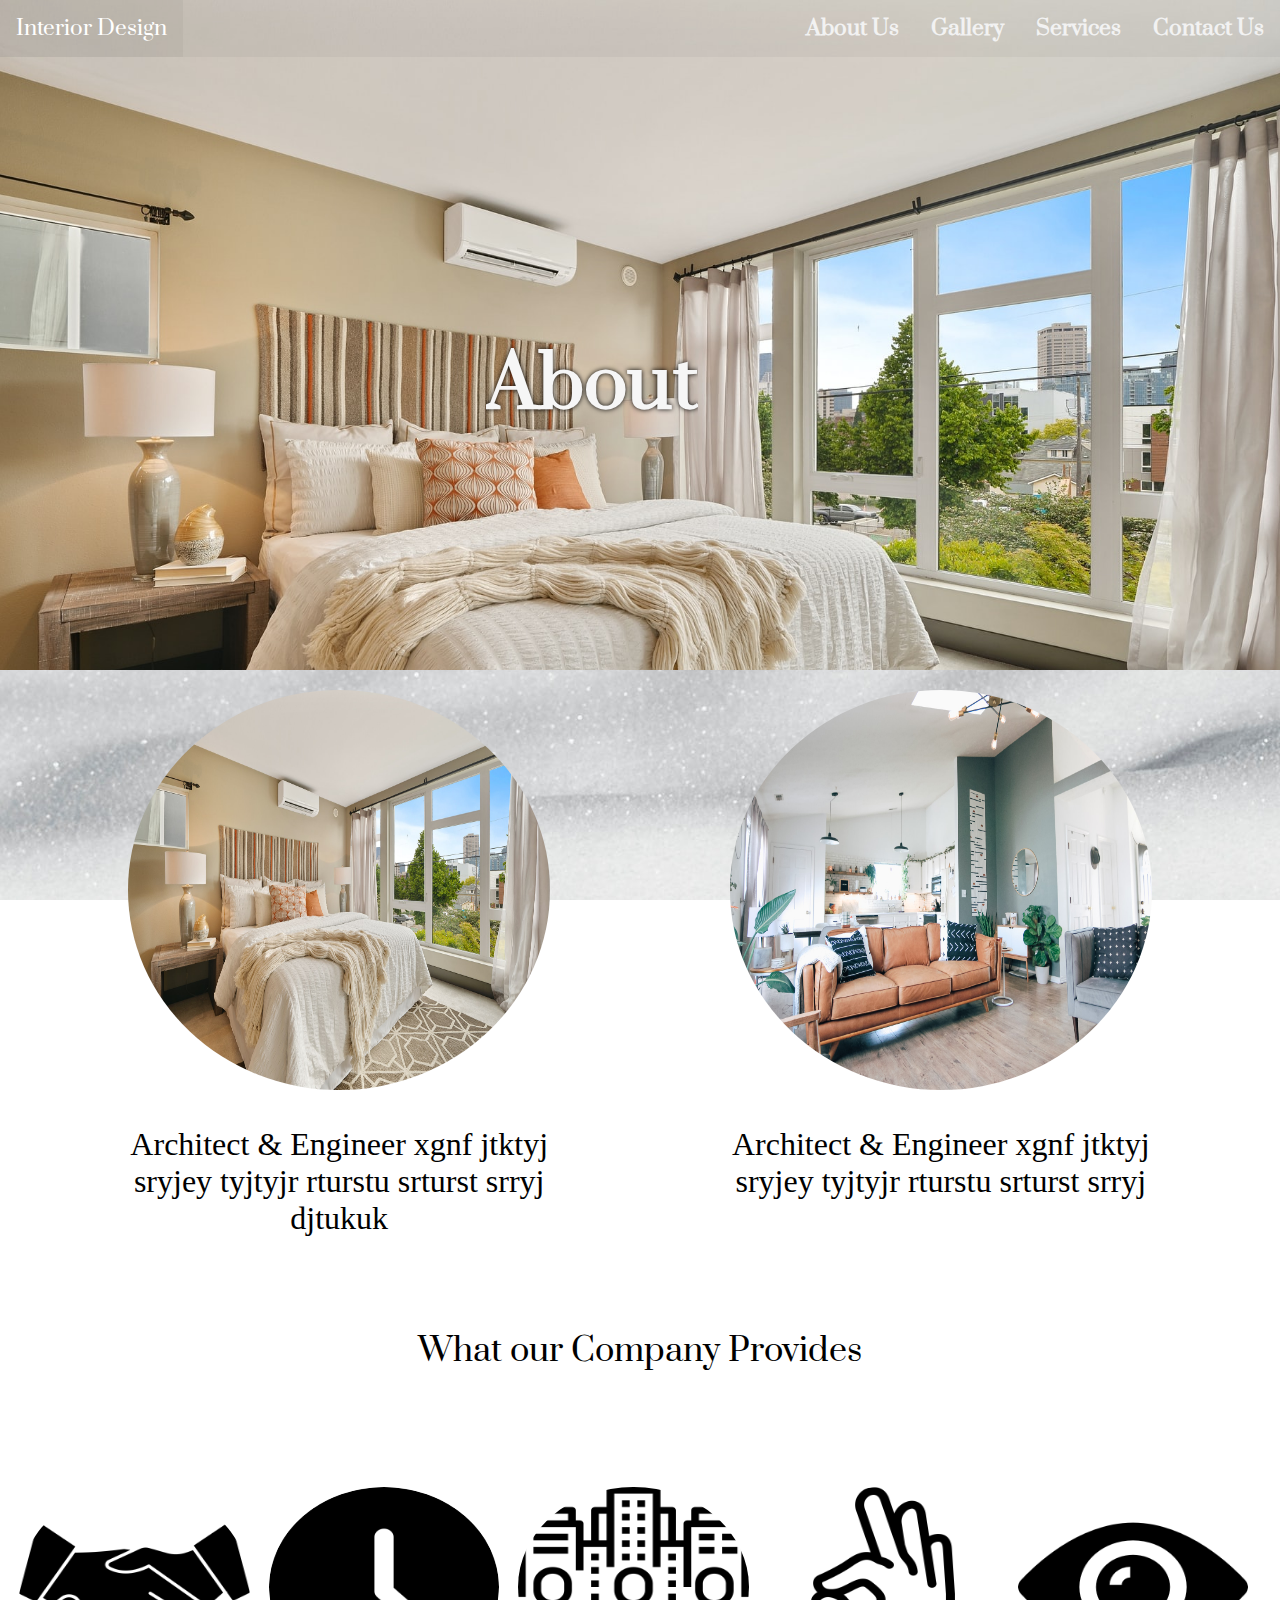
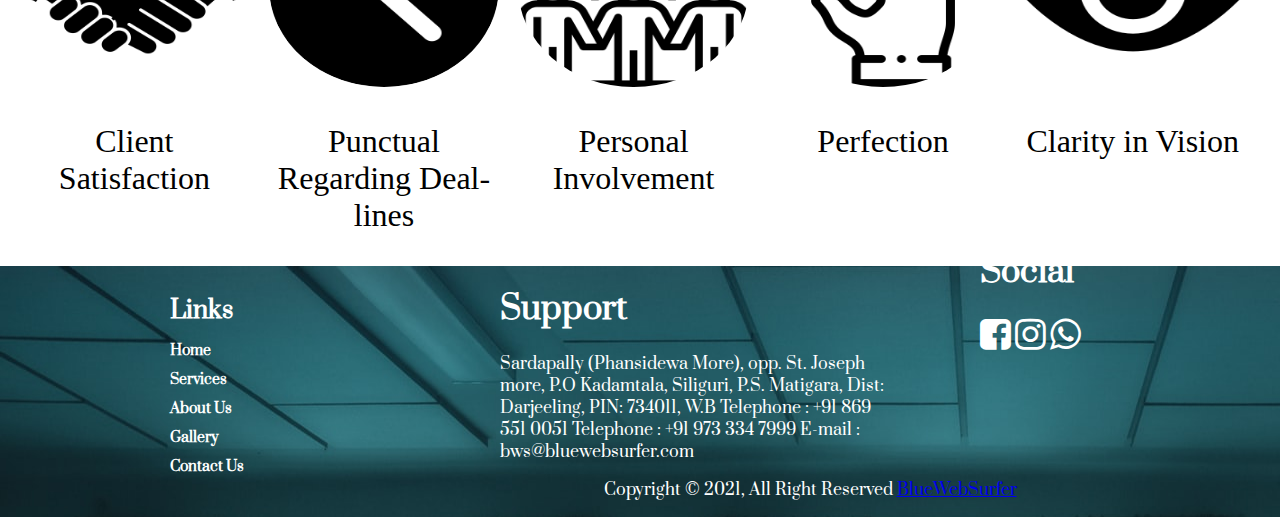
==== about.html @ 5fc53c5c "shanti" ====
<!DOCTYPE html>
<html>

<head>
  <title></title>
  <link rel="stylesheet" type="text/css" href="css/about.css">
  <meta name="viewport" content="width=device-width, initial-scale=1">
  <link rel="preconnect" href="https://fonts.gstatic.com">
  <link href="https://fonts.googleapis.com/css2?family=Petit+Formal+Script&display=swap" rel="stylesheet">
  <link rel="stylesheet" href="https://cdnjs.cloudflare.com/ajax/libs/font-awesome/4.7.0/css/font-awesome.min.css">
  <link rel="preconnect" href="https://fonts.gstatic.com">
  <link href="https://fonts.googleapis.com/css2?family=Courgette&display=swap" rel="stylesheet">

  <link rel="preconnect" href="https://fonts.gstatic.com">
  <link href="https://fonts.googleapis.com/css2?family=RocknRoll+One&display=swap" rel="stylesheet">

  <link rel="preconnect" href="https://fonts.gstatic.com">
  <link href="https://fonts.googleapis.com/css2?family=Original+Surfer&display=swap" rel="stylesheet">

  <link rel="preconnect" href="https://fonts.gstatic.com">
  <link href="https://fonts.googleapis.com/css2?family=Prata&display=swap" rel="stylesheet">

</head>

<body>
  <!-- <div class="backcolor"> -->
  <div class="bg-img">

    <div class="topnav" id="myTopnav">
      <a href="index.html" class="active">Interior Design</a>
      <a href="contact.html"><b>Contact Us</b></a>
      <a href="service.html"><b>Services</b></a>
      <a href="gallery.html"><b>Gallery</b></a>
      <a href="about.html"><b>About Us</b></a>
      <a href="javascript:void(0);" class="icon" onclick="myFunction()">
        <i class="fa fa-bars"></i>
      </a>
    </div>



    <div class="note">
      <div class="dar">
        <h2>About</h2>
      </div>
      <!-- </div> -->
    </div>
  </div>

  <div class="backimg">


    <div class="row">
      <div class="column">
        <img src="image/bed.jpg" alt="Avatar" class="img5">
        <div class="container">
          <!-- <h4><b>John Doe</b></h4> -->
          <p>Architect & Engineer xgnf jtktyj sryjey tyjtyjr rturstu srturst srryj djtukuk</p>
        </div>
      </div>

      <div class="column2">
        <img src="image/sofa.jpg" alt="Avatar" class="img5">
        <div class="container">
          <!-- <h4><b>John Doe</b></h4> -->
          <p>Architect & Engineer xgnf jtktyj sryjey tyjtyjr rturstu srturst srryj </p>
        </div>
      </div>
    </div>

    <div class="center">
      <p class="head">What our Company Provides</p>
    </div>
    <br>
    <br>
    <br>

    <div class="row1">
      <div class="column1">
        <img src="image/hand.png" alt="Avatar" class="img6">
        <div class="container1">
          <!-- <h4><b>John Doe</b></h4> -->
          <p>Client Satisfaction</p>
        </div>
      </div>

      <div class="column3">
        <img src="image/clock.png" alt="Avatar" class="img6">
        <div class="container1">
          <!-- <h4><b>John Doe</b></h4> -->
          <p>Punctual Regarding Deal-lines</p>
        </div>
      </div>

      <div class="column4">
        <img src="image/team.png" alt="Avatar" class="img6">
        <div class="container1">
          <!-- <h4><b>John Doe</b></h4> -->
          <p>Personal Involvement</p>
        </div>
      </div>

      <div class="column5">
        <img src="image/ok.png" alt="Avatar" class="img6">
        <div class="container1">
          <!-- <h4><b>John Doe</b></h4> -->
          <p>Perfection</p>
        </div>
      </div>

      <div class="column6">
        <img src="image/view.png" alt="Avatar" class="img6">
        <div class="container1">
          <!-- <h4><b>John Doe</b></h4> -->
          <p>Clarity in Vision</p>
        </div>
      </div>
    </div>




    <section>
      <div class="footer">
        <div class="contain">
          <div class="col">
            <h1>Links</h1>
            <ul>
              <a href="index.html" style="text-decoration: none;">
                <li>Home</li>
              </a>
              <a href="services.html" style="text-decoration: none;">
                <li>Services</li>
              </a>
              <a href="about.html" style="text-decoration: none;">
                <li>About Us</li>
              </a>
              <a href="gallery.html" style="text-decoration: none;">
                <li>Gallery</li>
              </a>
              <a href="contact.html" style="text-decoration: none;">
                <li>Contact Us</li>
              </a>
            </ul>
          </div>


          <div class="col2">
            <h1 style="color: white;">Support</h1>
            <ul>
              <p style="color: white;">Sardapally (Phansidewa More), opp. St. Joseph more, P.O Kadamtala, Siliguri, P.S.
                Matigara, Dist: Darjeeling, PIN: 734011, W.B Telephone : +91 869 551 0051 Telephone : +91 973 334 7999
                E-mail : bws@bluewebsurfer.com</p>
              <!-- <p style="color: #313131"> </p> -->
              <!--       <p style="color: #313131"> </p>
      <p style="color: #313131"> </p>
      <p style="color: #313131"></p>

      <p style="color: #313131"></p> -->

              <!--         <p style="color: #313131"></p>

          <p style="color: #313131"></p> -->
            </ul>
          </div>
          <div class="col3">
            <h1>Social</h1>
            <ul style="padding-left: 0px;">
              <i class="fa fa-facebook-square" style="font-size:36px"></i>
              <i class="fa fa-instagram" style="font-size:36px"></i>
              <i class="fa fa-whatsapp" style="font-size:36px"></i>
            </ul>
          </div>


          <div class="copyright-text">
            <p>Copyright © 2021, All Right Reserved <a href="https://www.bluewebsurfer.com/">BlueWebSurfer</a></p>
          </div>
          <!-- <div class="clearfix"></div> -->
        </div>
      </div>

    </section>
  </div>




  <script src="js/index.js"></script>


</body>

</html>
---- css/about.css ----
body {
  margin: 0;
}


.bg-img{
  background-image: url("../image/bed.jpg");
  min-height: 670px;
  width: 100%;
  /* Center and scale the image nicely */
  background-position: center;
  background-repeat: no-repeat;
  background-size: cover;
  background-attachment: fixed;
  /* Needed to position the navbar */
  position: relative;
}

.backcolor{
  width: 100%;
  height: 740px;
  background-color: #ff9abf;
}

.topnav {
  overflow: hidden;
  background-color: #3333330d;

}

.topnav a {
  float: right;
  display: block;
  color: #f2f2f2;
  text-align: center;
  padding: 14px 16px;
  text-decoration: none;
  font-size: 1.3em;
  /*font-family: 'Original Surfer', cursive;*/
  font-family: 'Prata', serif;
}

.topnav a:hover {
  background-color: #3333330d;
  color: #FE8484;
}

.topnav a.active {
  background-color: #3333330d;
  color: white;
  float: left;
}

.topnav .icon {
  display: none;
}

@media screen and (max-width: 656px) {
  .topnav a:not(:first-child) {display: none;}
  .topnav a.icon {
    float: right;
    display: block;
  }
}

@media screen and (max-width: 656px) {
  .topnav.responsive {position: relative;}
  .topnav.responsive .icon {
    position: absolute;
    right: 0;
    top: 0;
  }
  .topnav.responsive a {
    float: none;
    display: block;
    text-align: center;
  }
}


.note{
    float: left;
  margin-top: 280px;
  margin-left: 38%;
  color: #f6f6f6;
}
.dar{
  font-size: 3em;
  margin-bottom: 0;
  margin-top: 0;
  text-shadow: 0 0 5px black;
  /*font-family: 'Petit Formal Script', cursive;*/
  /*font-family: 'Original Surfer', cursive;*/
  font-family: 'Prata', serif;
}

.dar h2{
  margin-bottom: 0;
  margin-top: 0;
}

div.dar {
  width: 100%;
  overflow: hidden;
}
div.dar {
  animation: 3s slide-right;
}

@keyframes slide-right {
  from {
    margin-left: -350%;
    width: 300%;
  }

  to{
    margin-left: 0%;
    width: 100%;
  }
}




.backimg{
  background-image: url("../image/tiles.jpg");
  background-attachment: fixed;
  padding-top: 20px;
}


.column {
  float: left;
  width: 33%;
  margin-left: 8em;
}

.column2 {
  float: right;
  width: 33%;
  margin-right: 8em;
}

.img5{
  width:100%;
  border-radius: 50%;
  height: 400px;
}

/* Clearfix (clear floats) */
.row::after {
  content: "";
  clear: both;
  display: table;
}


.card {
  box-shadow: 0 4px 8px 0 rgba(0,0,0,0.2);
  transition: 0.3s;
  width: 40%;
}

.card:hover {
  box-shadow: 0 8px 16px 0 rgba(0,0,0,0.2);
}

.container {
  /*padding: 2px 16px;*/
  text-align: center;
}

.center {
  margin: auto;
  width: 100%;
  padding-top: 3px;
  padding-bottom: 3px;
  background-color: #ffffff;
  padding-top: 50px;
  padding-bottom: 50px;
}
.head{
  text-align: center;
  /*font-family: 'RocknRoll One', sans-serif;*/
  font-family: 'Prata', serif;
  font-size: 2em;
  margin-top: 10px;
  margin-bottom: 10px;
  color: black;
}

.row1::after {
  content: "";
  clear: both;
  display: table;
}

.column1 {
  float: left;
  width: 18%;
  margin-left: 1.2em;
}

.column3 {
  float: left;
  width: 18%;
  margin-left: 1.2em;
}

.column4 {
  float: left;
  width: 18%;
  margin-left: 1.2em;
}

.column5 {
  float: left;
  width: 18%;
  margin-left: 1.2em;
}

.column6 {
  float: left;
  width: 18%;
  margin-left: 1.2em;
}

.img6{
  width:100%;
  border-radius: 50%;
  height: 200px;
}

.container1 {
  /*padding: 2px 16px;*/
  text-align: center;
}

.container p{
  font-size: 2em;
}

.container1 p{
  font-size: 2em;
}















.col{
  width: 340px;
  margin-left: 150px;
  color: white;
  /*font-family: 'RocknRoll One', sans-serif;*/
  font-family: 'Prata', serif;

}

.col2{
  width: 400px;
  /*padding-left: 50px;*/
  margin-left: 500px;
  color: white;
  /*font-family: 'RocknRoll One', sans-serif;*/
  font-family: 'Prata', serif;
  
}

.col3{
  width: 150px;
float: right;
margin-top: -250px;
margin-right: 150px;
color: white;
/*font-family: 'RocknRoll One', sans-serif;*/
font-family: 'Prata', serif;

}

.col2 ul{
  padding-left: 0px;
}

.footer {
  width: 100%;
  position: absolute;
  height: auto;
  /*background-color: #9880D9;*/
  /*background: linear-gradient(to bottom right, #232118 0%, #523f23 100%);*/
  /*margin-top: 75px;*/
  background-image: url("../image/dark.jpg");
  object-fit: cover;
  /*font-family: 'RocknRoll One', sans-serif;*/
  font-family: 'Prata', serif;

  
}
.footer .col {
  width: 190px;
  height: auto;
  float: left;
  box-sizing: border-box;
  -webkit-box-sizing: border-box;
  -moz-box-sizing: border-box;
  padding: 0px 20px 0px 20px;
  /*font-family: 'RocknRoll One', sans-serif;*/
  font-family: 'Prata', serif;
  
}
.footer .col h1 {
  /*margin: 0;*/
  padding: 0;
  font-family: inherit;
  font-size: 1.5em;
  font-weight: bold;
  line-height: 17px;
  margin-top: 15px;
 /* padding: 20px 0px 5px 0px;*/
  /*color: rgba(255,255,255,0.2);*/
  color: #000000;
  /*text-transform: uppercase;*/
  /*letter-spacing: 0.250em;*/
  color: white;
  /*font-family: 'RocknRoll One', sans-serif;*/
  font-family: 'Prata', serif;
  
}
.footer .col ul {
  list-style-type: none;
  margin: 0;
  padding: 0;
  /*font-family: 'RocknRoll One', sans-serif;*/
  font-family: 'Prata', serif;
  
}
.footer .col ul li {
  color: white;
  font-size: 14px;
  font-family: inherit;
  font-weight: bold;
  padding: 5px 0px 5px 0px;
  cursor: pointer;
  transition: .2s;
  -webkit-transition: .2s;
  -moz-transition: .2s;
  /*font-family: 'RocknRoll One', sans-serif;*/
  font-family: 'Prata', serif;
  
}
.social ul li {
  display: inline-block;
  padding-right: 5px !important;
  /*font-family: 'RocknRoll One', sans-serif;*/
  font-family: 'Prata', serif;
  
}

.footer .col ul li:hover {
  color: #ffffff;
  transition: .1s;
  -webkit-transition: .1s;
  -moz-transition: .1s;
  /*font-family: 'RocknRoll One', sans-serif;*/
  font-family: 'Prata', serif;

}
.clearfix {
  clear: both;
}


.copyright-text{
  text-align: center;
  /*ont-family: 'RocknRoll One', sans-serif;*/
  color: white;
}


@media only screen and (max-width: 1250px) {
.col2{
  margin-left: 400px;
}
}

@media only screen and (max-width: 1150px) {
.col2{
  margin-left: 350px;
}
}

@media only screen and (max-width: 1123px) {
.topnav a{
  font-size: 1em;
}
}

@media only screen and (max-width: 1100px) {
.footer .col{
  margin-left: 100px;
}
}

@media only screen and (max-width: 1100px) {
.col2{
  margin-left: 300px;
}
}

@media only screen and (max-width: 1050px) {
.col2{
  padding-left: 0px;
}
}

@media only screen and (max-width: 1000px) {
.col3{
  margin-right: 70px;
  margin-top: -230px;
  padding-left: 0px;
}
}

@media only screen and (max-width: 1000px) {
.col3 ul{
 padding-left: 0px;
}
}


@media only screen and (max-width: 930px) {
.col2{
  margin-left: 220px;
}
}

@media only screen and (max-width: 850px) {
.footer .col{
    margin-left: 50px;
    width: 120px;
    padding-left: 0px;
    padding-right: 0px;
}
}

@media only screen and (max-width: 850px) {
.col2{
  margin-left: 200px;
}
}

@media only screen and (max-width: 825px) {
.col3{
  margin-right: 0px;
}
}

@media only screen and (max-width: 850px) {
.col3{
  margin-top: -210px;
}
}

@media only screen and (max-width: 760px) {
.col2{
  margin-left: 170px;
}
}

@media only screen and (max-width: 725px) {
.col2{
  width: 300px;
}
}

@media only screen and (max-width: 725px) {
.col3{
  margin-top: -250px;
}
}
/*@media only screen and (max-width: 950px) {
.bg-img{
  width: 94%;
}
}*/

/*@media only screen and (max-width: 850px) {
.bg-img{
  width: 93%;
}
}

@media only screen and (max-width: 750px) {
.bg-img{
  width: 92%;
}
}

@media only screen and (max-width: 425px) {
.bg-img{
  width: 87%;
}
}*/

@media only screen and (max-width: 750px) {
.dar{
  font-size: 3em;
}
}

@media only screen and (max-width: 424px) {
.dar{
  font-size: 2em;
}
}
@media only screen and (max-width: 625px) {
.col2{
  width: 250px;
}
}
@media only screen and (max-width: 550px) {
.col2{
  width: 200px;
}
}
@media only screen and (max-width: 625px) {
.col3{
  margin-top: -280px;
}
}

@media only screen and (max-width: 550px) {
.col3{
  margin-top: -320px;
}
}

@media only screen and (max-width: 516px) {
.footer .col{
  width: 80px;
}
}

@media only screen and (max-width: 550px) {
.col2{
  margin-left: 150px;
}
}
@media only screen and (max-width: 500px) {
.col3{
  margin-top: -40px;
  margin-right: 300px;
}
}

@media only screen and (max-width: 454px) {
.col3{
  margin-right: 250px;
}
}

@media only screen and (max-width: 400px) {
.col3{
  margin-right: 210px;
}
}

@media only screen and (max-width: 360px) {
.col3{
  margin-right: 180px;
}
}

@media only screen and (max-width: 330px) {
.col3{
  margin-right: 150px;
}
}

@media only screen and (max-width: 500px) {
.col2{
  width: 300px;
}
}

@media only screen and (max-width: 448px) {
.col2{
  width: 250px;
}
}

@media only screen and (max-width: 400px) {
.col2{
  width: 200px;
}
}

@media only screen and (max-width: 377px) {
.col2{
  width: 200px;
  margin-left: 100px;
}
}
@media only screen and (max-width: 377px) {
.col2 ul p{
  font-size: 0.8em;
}
}


































@media only screen and (max-width: 1123px) {
.topnav a{
  font-size: 1em;
}
}


@media only screen and (max-width: 750px) {
.dar{
  font-size: 3em;
}
}

@media only screen and (max-width: 424px) {
.dar{
  font-size: 2em;
}
}
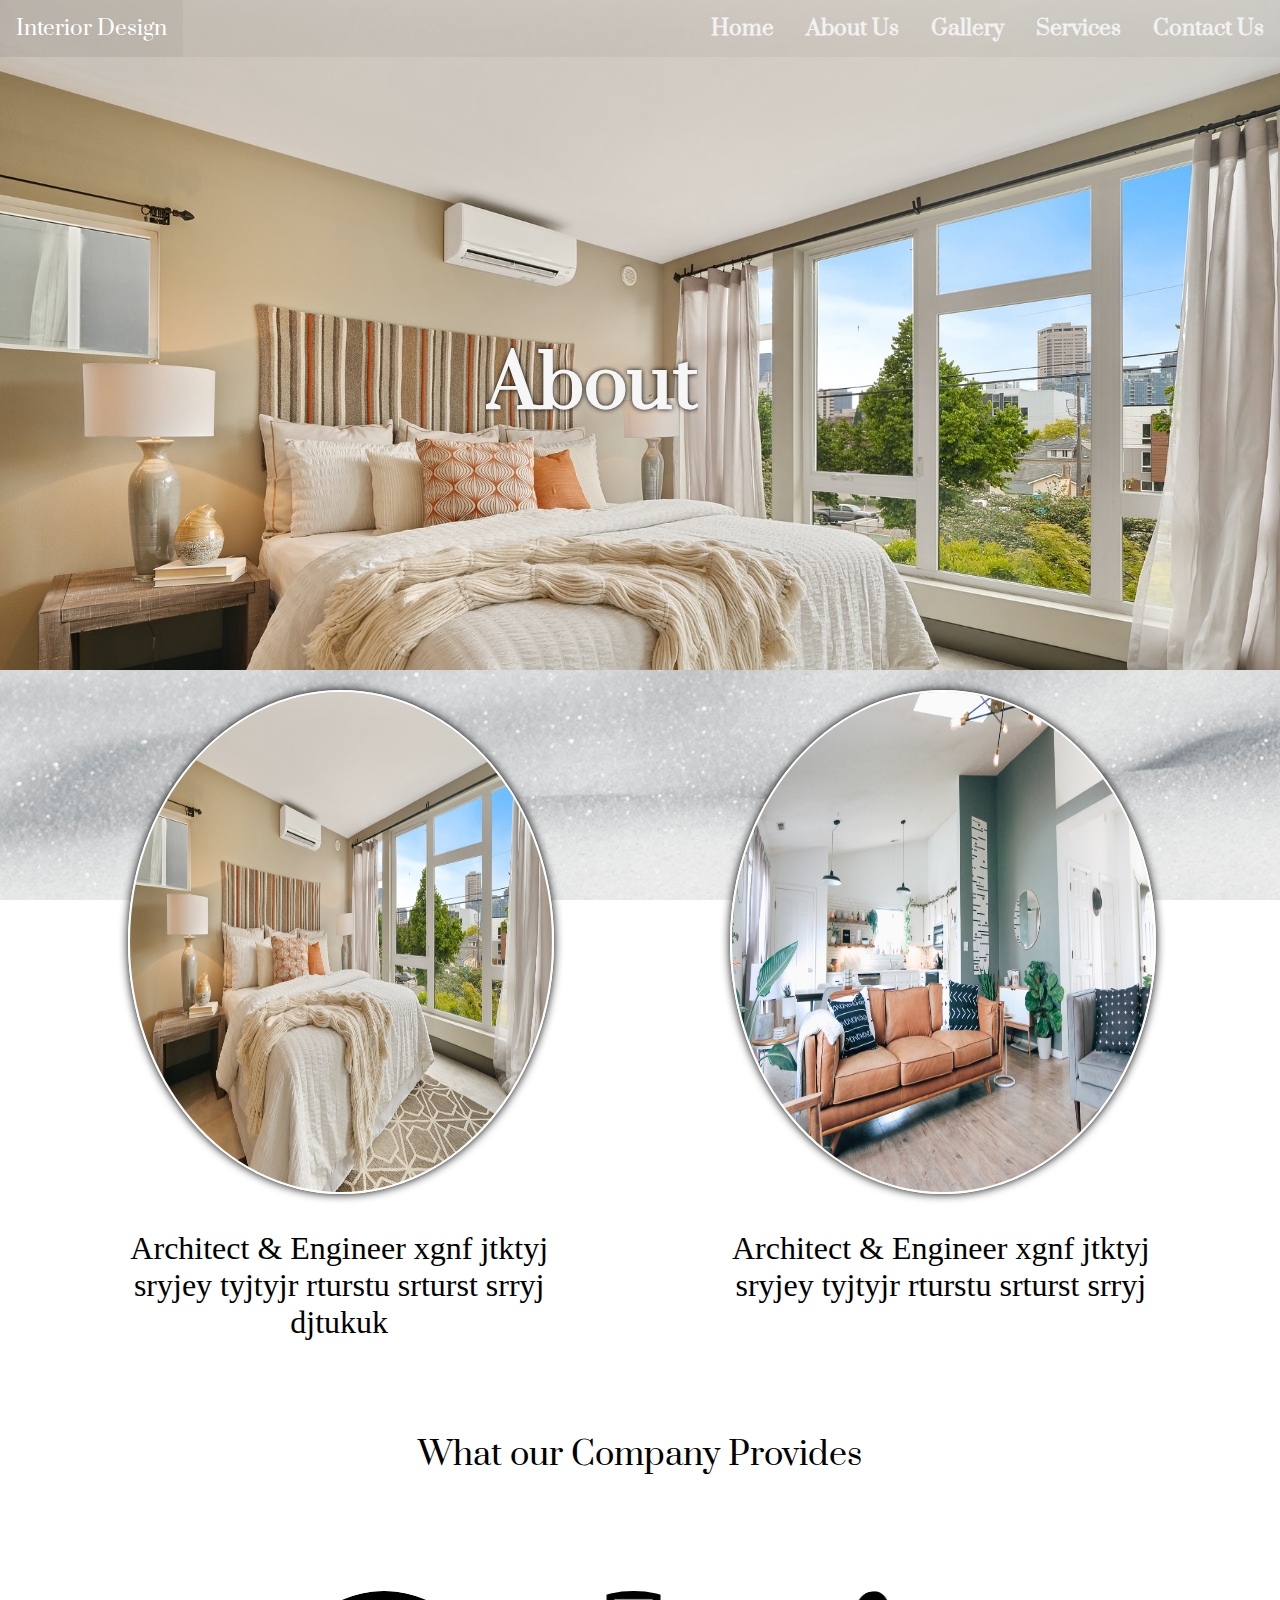
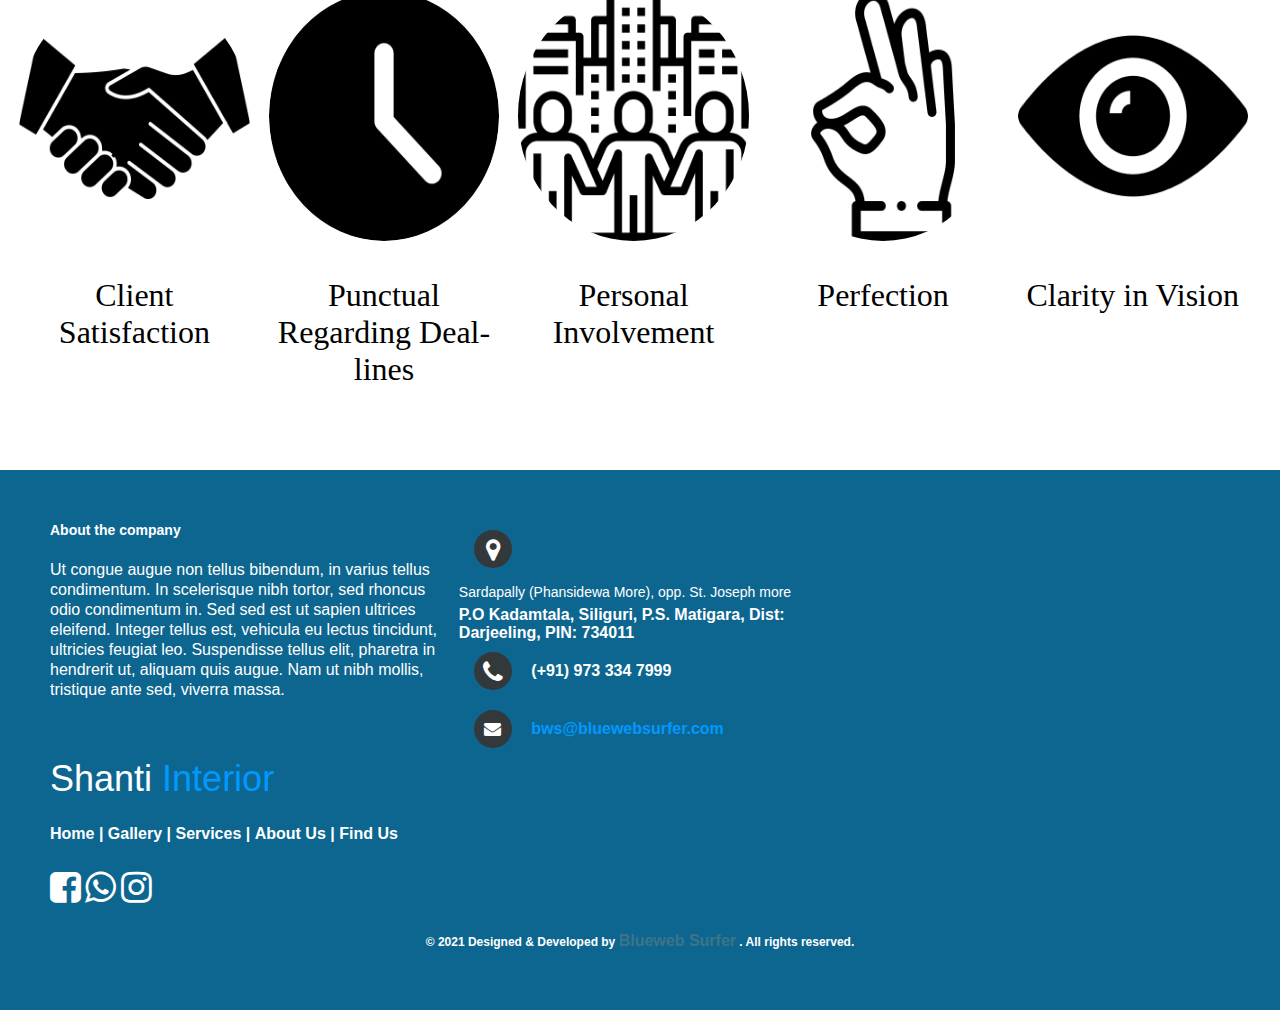
==== commit 873aa840: "sir int 1" ====
--- a/about.html
+++ b/about.html
@@ -32,6 +32,7 @@
       <a href="service.html"><b>Services</b></a>
       <a href="gallery.html"><b>Gallery</b></a>
       <a href="about.html"><b>About Us</b></a>
+      <a href="index.html"><b>Home</b></a>
       <a href="javascript:void(0);" class="icon" onclick="myFunction()">
         <i class="fa fa-bars"></i>
       </a>
@@ -120,69 +121,50 @@
 
 
 
-    <section>
-      <div class="footer">
-        <div class="contain">
-          <div class="col">
-            <h1>Links</h1>
-            <ul>
-              <a href="index.html" style="text-decoration: none;">
-                <li>Home</li>
-              </a>
-              <a href="services.html" style="text-decoration: none;">
-                <li>Services</li>
-              </a>
-              <a href="about.html" style="text-decoration: none;">
-                <li>About Us</li>
-              </a>
-              <a href="gallery.html" style="text-decoration: none;">
-                <li>Gallery</li>
-              </a>
-              <a href="contact.html" style="text-decoration: none;">
-                <li>Contact Us</li>
-              </a>
-            </ul>
-          </div>
-
-
-          <div class="col2">
-            <h1 style="color: white;">Support</h1>
-            <ul>
-              <p style="color: white;">Sardapally (Phansidewa More), opp. St. Joseph more, P.O Kadamtala, Siliguri, P.S.
-                Matigara, Dist: Darjeeling, PIN: 734011, W.B Telephone : +91 869 551 0051 Telephone : +91 973 334 7999
-                E-mail : bws@bluewebsurfer.com</p>
-              <!-- <p style="color: #313131"> </p> -->
-              <!--       <p style="color: #313131"> </p>
-      <p style="color: #313131"> </p>
-      <p style="color: #313131"></p>
-
-      <p style="color: #313131"></p> -->
-
-              <!--         <p style="color: #313131"></p>
-
-          <p style="color: #313131"></p> -->
-            </ul>
-          </div>
-          <div class="col3">
-            <h1>Social</h1>
-            <ul style="padding-left: 0px;">
-              <i class="fa fa-facebook-square" style="font-size:36px"></i>
-              <i class="fa fa-instagram" style="font-size:36px"></i>
-              <i class="fa fa-whatsapp" style="font-size:36px"></i>
-            </ul>
-          </div>
-
-
-          <div class="copyright-text">
-            <p>Copyright © 2021, All Right Reserved <a href="https://www.bluewebsurfer.com/">BlueWebSurfer</a></p>
-          </div>
-          <!-- <div class="clearfix"></div> -->
-        </div>
-      </div>
-
-    </section>
+    <!-- footer -->
+<footer class="footer">
+  <div class="footer-left col-md-4 col-sm-6">
+    <p class="about">
+      <span> About the company</span> Ut congue augue non tellus bibendum, in varius tellus condimentum. In scelerisque nibh tortor, sed rhoncus odio condimentum in. Sed sed est ut sapien ultrices eleifend. Integer tellus est, vehicula eu lectus tincidunt,
+      ultricies feugiat leo. Suspendisse tellus elit, pharetra in hendrerit ut, aliquam quis augue. Nam ut nibh mollis, tristique ante sed, viverra massa.
+    </p>
+    
   </div>
-
+  <div class="footer-center col-md-4 col-sm-6">
+    <div>
+      <i class="fa fa-map-marker"></i>
+      <p><span> Sardapally (Phansidewa More), opp. St. Joseph more </span> P.O Kadamtala, Siliguri, P.S.
+          Matigara, Dist: Darjeeling, PIN: 734011</p>
+    </div>
+    <div>
+      <i class="fa fa-phone"></i>
+      <p> (+91) 973 334 7999</p>
+    </div>
+    <div>
+      <i class="fa fa-envelope"></i>
+      <p><a href="mailto:bws@bluewebsurfer.com"> bws@bluewebsurfer.com</a></p>
+    </div>
+  </div>
+  <div class="footer-right col-md-4 col-sm-6">
+      <h2> Shanti<span> Interior</span></h2>
+    <p class="menu">
+      <a href="index.html"> Home</a> |
+      <a href="gallery.html"> Gallery</a> |
+      <a href="services.html"> Services</a> |
+      <a href="aboutus.html"> About Us</a> |
+      <a href="findus.html"> Find Us</a>
+    </p>
+    <p class="menu">
+      <a href="www.facebook.com"><i class="fa fa-facebook-square" aria-hidden="true" style="font-size:36px"></i></a>
+      <a href="/index.html"><i class="fa fa-whatsapp" aria-hidden="true" style="font-size:36px"></i></a>
+      <a href="index.html"><i class="fa fa-instagram" aria-hidden="true" style="font-size:36px"></i></a>
+    </p>
+  
+  </div>
+  <div class="footer-bottom">
+      © 2021 Designed & Developed by <a href="https://www.bluewebsurfer.com">Blueweb Surfer</a> . All rights reserved.
+    </div>
+</footer>
 
 
 
--- a/css/about.css
+++ b/css/about.css
@@ -143,8 +143,10 @@
 
 .img5{
   width:100%;
-  border-radius: 50%;
-  height: 400px;
+  border-radius: 100%;
+  height: 500px;
+  box-shadow: 0 0 10px black;
+  border: 2px solid white;
 }
 
 /* Clearfix (clear floats) */
@@ -201,36 +203,91 @@
   margin-left: 1.2em;
 }
 
+
+@media only screen and (max-width: 480px) {
+  .column{
+    width: 100%;
+    margin: 0;
+  }
+  }
+  
+
+  @media only screen and (max-width: 480px) {
+    .column1{
+      width: 100%;
+      margin: 0;
+    }
+    }
+
+  @media only screen and (max-width: 480px) {
+    .column2{
+      width: 100%;
+      margin: 0;
+    }
+    }
 .column3 {
   float: left;
   width: 18%;
   margin-left: 1.2em;
 }
 
+@media only screen and (max-width: 480px) {
+  .column3{
+    width: 100%;
+    margin: 0;
+  }
+  }
 .column4 {
   float: left;
   width: 18%;
   margin-left: 1.2em;
 }
 
+
+@media only screen and (max-width: 480px) {
+  .column4{
+    width: 100%;
+    margin: 0;
+  }
+  }
 .column5 {
   float: left;
   width: 18%;
   margin-left: 1.2em;
 }
 
+@media only screen and (max-width: 480px) {
+  .column5{
+    width: 100%;
+    margin: 0;
+  }
+  }
 .column6 {
   float: left;
   width: 18%;
   margin-left: 1.2em;
 }
 
+@media only screen and (max-width: 480px) {
+  .column6{
+    width: 100%;
+    margin: 0;
+  }
+  }
 .img6{
   width:100%;
   border-radius: 50%;
-  height: 200px;
-}
-
+  height: 250px;
+}
+
+@media only screen and (max-width: 480px) {
+  .img6{
+    width: 50%;
+    height: auto;
+    margin: auto;
+    display: block;
+  }
+  }
 .container1 {
   /*padding: 2px 16px;*/
   text-align: center;
@@ -292,89 +349,191 @@
   padding-left: 0px;
 }
 
+/* footer */
+
 .footer {
-  width: 100%;
-  position: absolute;
-  height: auto;
-  /*background-color: #9880D9;*/
-  /*background: linear-gradient(to bottom right, #232118 0%, #523f23 100%);*/
-  /*margin-top: 75px;*/
-  background-image: url("../image/dark.jpg");
-  object-fit: cover;
-  /*font-family: 'RocknRoll One', sans-serif;*/
-  font-family: 'Prata', serif;
-
-  
-}
-.footer .col {
-  width: 190px;
-  height: auto;
-  float: left;
-  box-sizing: border-box;
-  -webkit-box-sizing: border-box;
-  -moz-box-sizing: border-box;
-  padding: 0px 20px 0px 20px;
-  /*font-family: 'RocknRoll One', sans-serif;*/
-  font-family: 'Prata', serif;
-  
-}
-.footer .col h1 {
-  /*margin: 0;*/
+  background-color: #0d6690;
+  font-family: "Quicksand", sans-serif;
+  text-align: left;
+  font-family: sans-serif;
+  font-weight: bold;
+  font-size: 16px;
+  padding: 50px;
+  margin-top: 50px;
+}
+
+.footer .footer-left,
+.footer .footer-center,
+.footer .footer-right {
+  display: inline-block;
+  vertical-align: top;
+}
+
+
+/* footer left*/
+
+.footer .footer-left {
+  width: 33%;
+  padding-right: 15px;
+}
+
+.footer .about {
+  line-height: 20px;
+  color: #ffffff;
+  font-size: 16px;
+  font-weight: normal;
+  margin: 0;
+  font-family: "Quicksand", sans-serif;
+}
+
+.footer .about span {
+  display: block;
+  color: #ffffff;
+  font-size: 14px;
+  font-weight: bold;
+  margin-bottom: 20px;
+}
+
+.footer .icons {
+  margin-top: 25px;
+}
+
+.footer .icons a {
+  display: inline-block;
+  width: 35px;
+  height: 35px;
+  cursor: pointer;
+  background-color: #33383b;
+  border-radius: 2px;
+  font-size: 20px;
+  color: #ffffff;
+  text-align: center;
+  line-height: 35px;
+  margin-right: 3px;
+  margin-bottom: 5px;
+}
+
+
+/* footer center*/
+
+.footer .footer-center {
+  width: 30%;
+}
+
+.footer .footer-center i {
+  background-color: #33383b;
+  color: #ffffff;
+  font-size: 25px;
+  width: 38px;
+  height: 38px;
+  border-radius: 50%;
+  text-align: center;
+  line-height: 42px;
+  margin: 10px 15px;
+  vertical-align: middle;
+}
+
+.footer .footer-center i.fa-envelope {
+  font-size: 17px;
+  line-height: 38px;
+}
+
+.footer .footer-center p {
+  display: inline-block;
+  color: #ffffff;
+  vertical-align: middle;
+  margin: 0;
+  font-family: "Quicksand", sans-serif;
+}
+
+.footer .footer-center p span {
+  display: block;
+  font-weight: normal;
+  font-size: 14px;
+  line-height: 2;
+}
+
+.footer .footer-center p a {
+  color: #0099ff;
+  text-decoration: none;
+}
+
+
+/* footer right*/
+
+.footer .footer-right {
+  width: 35%;
+}
+
+.footer h2 {
+  color: #ffffff;
+  font-size: 36px;
+  font-weight: normal;
+  margin: 0;
+  font-family: "Quicksand", sans-serif;
+}
+
+.footer h2 span {
+  color: #0099ff;
+}
+
+.footer .menu {
+  color: #ffffff;
+  margin: 20px 0 12px;
   padding: 0;
-  font-family: inherit;
-  font-size: 1.5em;
-  font-weight: bold;
-  line-height: 17px;
-  margin-top: 15px;
- /* padding: 20px 0px 5px 0px;*/
-  /*color: rgba(255,255,255,0.2);*/
-  color: #000000;
-  /*text-transform: uppercase;*/
-  /*letter-spacing: 0.250em;*/
-  color: white;
-  /*font-family: 'RocknRoll One', sans-serif;*/
-  font-family: 'Prata', serif;
-  
-}
-.footer .col ul {
-  list-style-type: none;
+  font-family: "Quicksand", sans-serif;
+}
+
+.footer .menu a {
+  display: inline-block;
+  line-height: 1.8;
+  text-decoration: none;
+  color: inherit;
+}
+
+.footer .menu a:hover {
+  color: #0099ff;
+}
+
+.footer .name {
+  color: #0099ff;
+  font-size: 14px;
+  font-weight: normal;
   margin: 0;
-  padding: 0;
-  /*font-family: 'RocknRoll One', sans-serif;*/
-  font-family: 'Prata', serif;
-  
-}
-.footer .col ul li {
-  color: white;
-  font-size: 14px;
-  font-family: inherit;
-  font-weight: bold;
-  padding: 5px 0px 5px 0px;
-  cursor: pointer;
-  transition: .2s;
-  -webkit-transition: .2s;
-  -moz-transition: .2s;
-  /*font-family: 'RocknRoll One', sans-serif;*/
-  font-family: 'Prata', serif;
-  
-}
-.social ul li {
-  display: inline-block;
-  padding-right: 5px !important;
-  /*font-family: 'RocknRoll One', sans-serif;*/
-  font-family: 'Prata', serif;
-  
-}
-
-.footer .col ul li:hover {
-  color: #ffffff;
-  transition: .1s;
-  -webkit-transition: .1s;
-  -moz-transition: .1s;
-  /*font-family: 'RocknRoll One', sans-serif;*/
-  font-family: 'Prata', serif;
-
-}
+}
+
+@media (max-width: 767px) {
+  .footer {
+    font-size: 14px;
+  }
+  .footer .footer-left,
+  .footer .footer-center,
+  .footer .footer-right {
+    display: block;
+    width: 100%;
+    margin-bottom: 40px;
+    text-align: left;
+  }
+  .footer .footer-center i {
+    margin-left: 0;
+  }
+}
+
+
+.footer-bottom {
+padding: 10px;
+background: #00121b00;
+color: #fff;
+font-size: 12px;
+text-align: center;
+  font-family: "Quicksand", sans-serif;
+}
+.footer-bottom a{
+text-decoration: none;
+color: rgb(61, 116, 134);
+font-size:medium;
+}
+
 .clearfix {
   clear: both;
 }
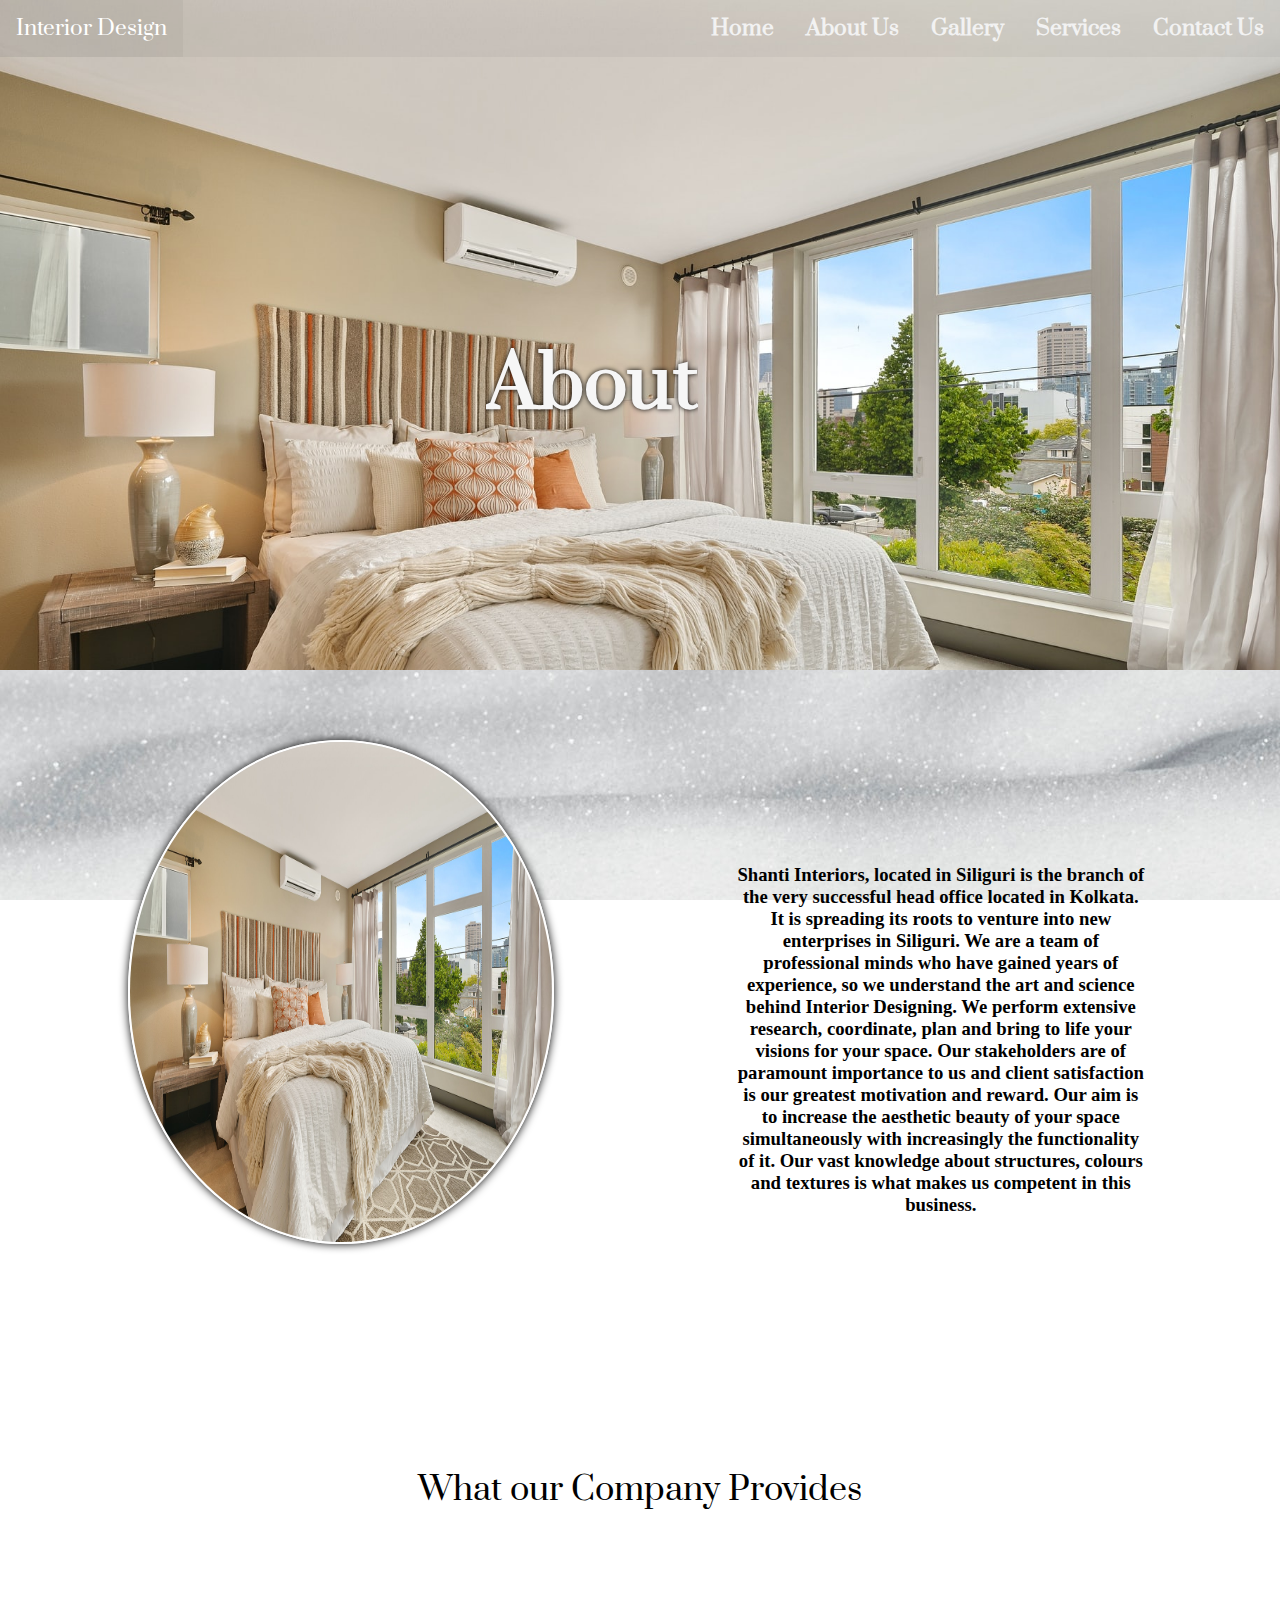
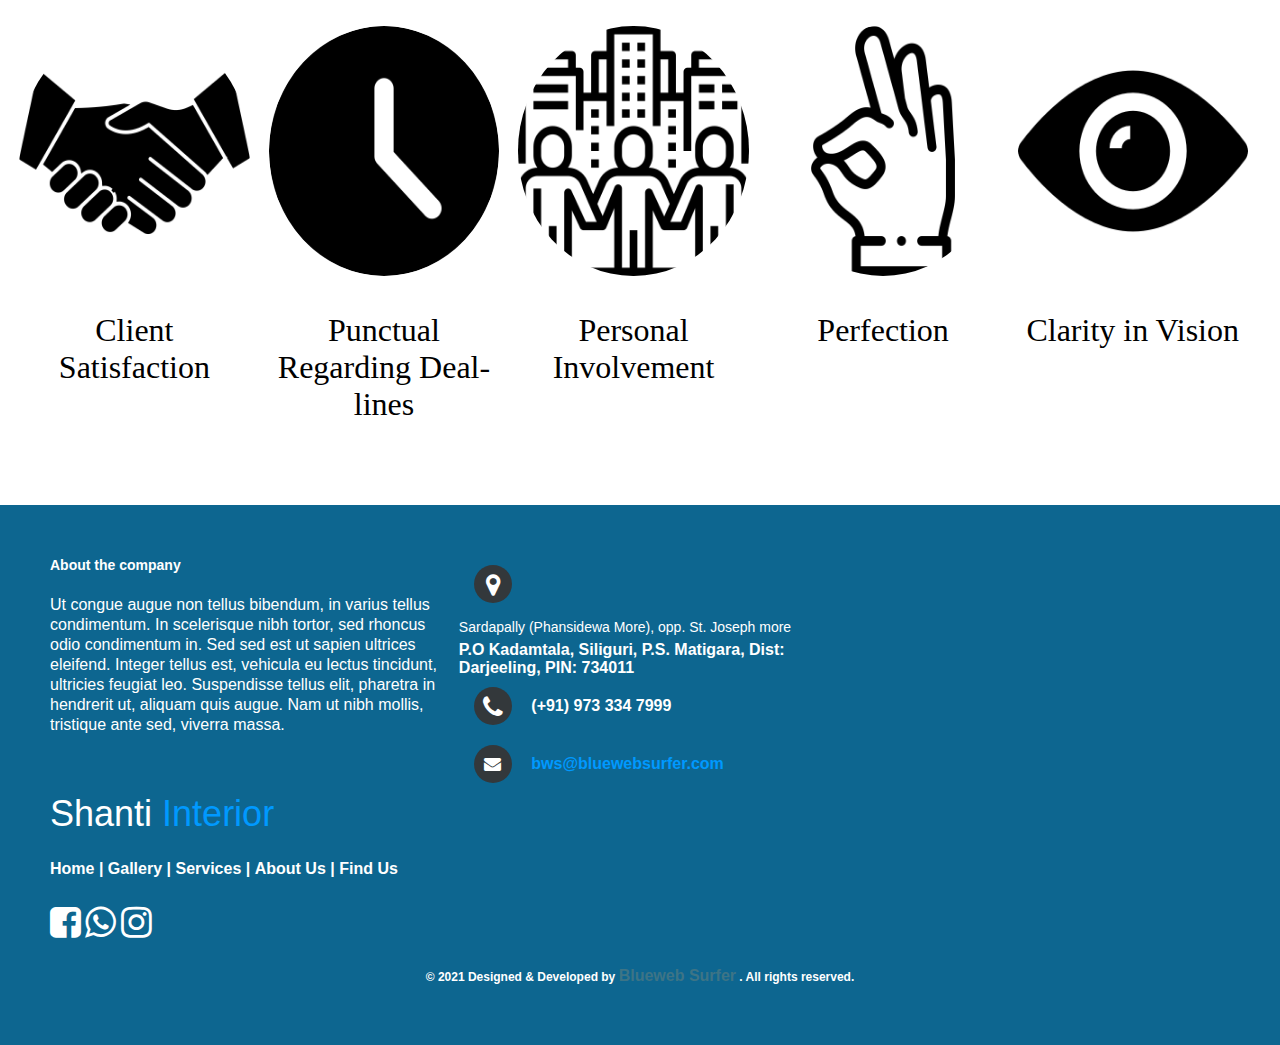
==== commit aa52f367: "sir int 2" ====
--- a/about.html
+++ b/about.html
@@ -55,16 +55,19 @@
       <div class="column">
         <img src="image/bed.jpg" alt="Avatar" class="img5">
         <div class="container">
-          <!-- <h4><b>John Doe</b></h4> -->
-          <p>Architect & Engineer xgnf jtktyj sryjey tyjtyjr rturstu srturst srryj djtukuk</p>
         </div>
       </div>
 
       <div class="column2">
-        <img src="image/sofa.jpg" alt="Avatar" class="img5">
+     
         <div class="container">
-          <!-- <h4><b>John Doe</b></h4> -->
-          <p>Architect & Engineer xgnf jtktyj sryjey tyjtyjr rturstu srturst srryj </p>
+          <h3>Shanti Interiors, located in Siliguri is the branch of the very successful head office located in Kolkata.
+            It is spreading its roots to venture into new enterprises in Siliguri. We are a team of professional minds who have gained 
+            years of experience, so we understand the art and science behind Interior Designing. We perform extensive research, 
+            coordinate, plan and bring to life your visions for your space. Our stakeholders are of paramount importance to us and
+             client satisfaction is our greatest motivation and reward. Our aim is to increase the aesthetic beauty of your space 
+             simultaneously with increasingly the functionality of it. Our vast knowledge about structures, colours and textures is 
+             what makes us competent in this business. </h3>
         </div>
       </div>
     </div>
@@ -150,7 +153,7 @@
     <p class="menu">
       <a href="index.html"> Home</a> |
       <a href="gallery.html"> Gallery</a> |
-      <a href="services.html"> Services</a> |
+      <a href="service.html"> Services</a> |
       <a href="aboutus.html"> About Us</a> |
       <a href="findus.html"> Find Us</a>
     </p>
--- a/css/about.css
+++ b/css/about.css
@@ -133,6 +133,7 @@
   float: left;
   width: 33%;
   margin-left: 8em;
+  margin-top: 50px;
 }
 
 .column2 {
@@ -170,6 +171,8 @@
 .container {
   /*padding: 2px 16px;*/
   text-align: center;
+  margin-top: 150px;
+  padding: 5px;
 }
 
 .center {
@@ -300,20 +303,6 @@
 .container1 p{
   font-size: 2em;
 }
-
-
-
-
-
-
-
-
-
-
-
-
-
-
 
 .col{
   width: 340px;
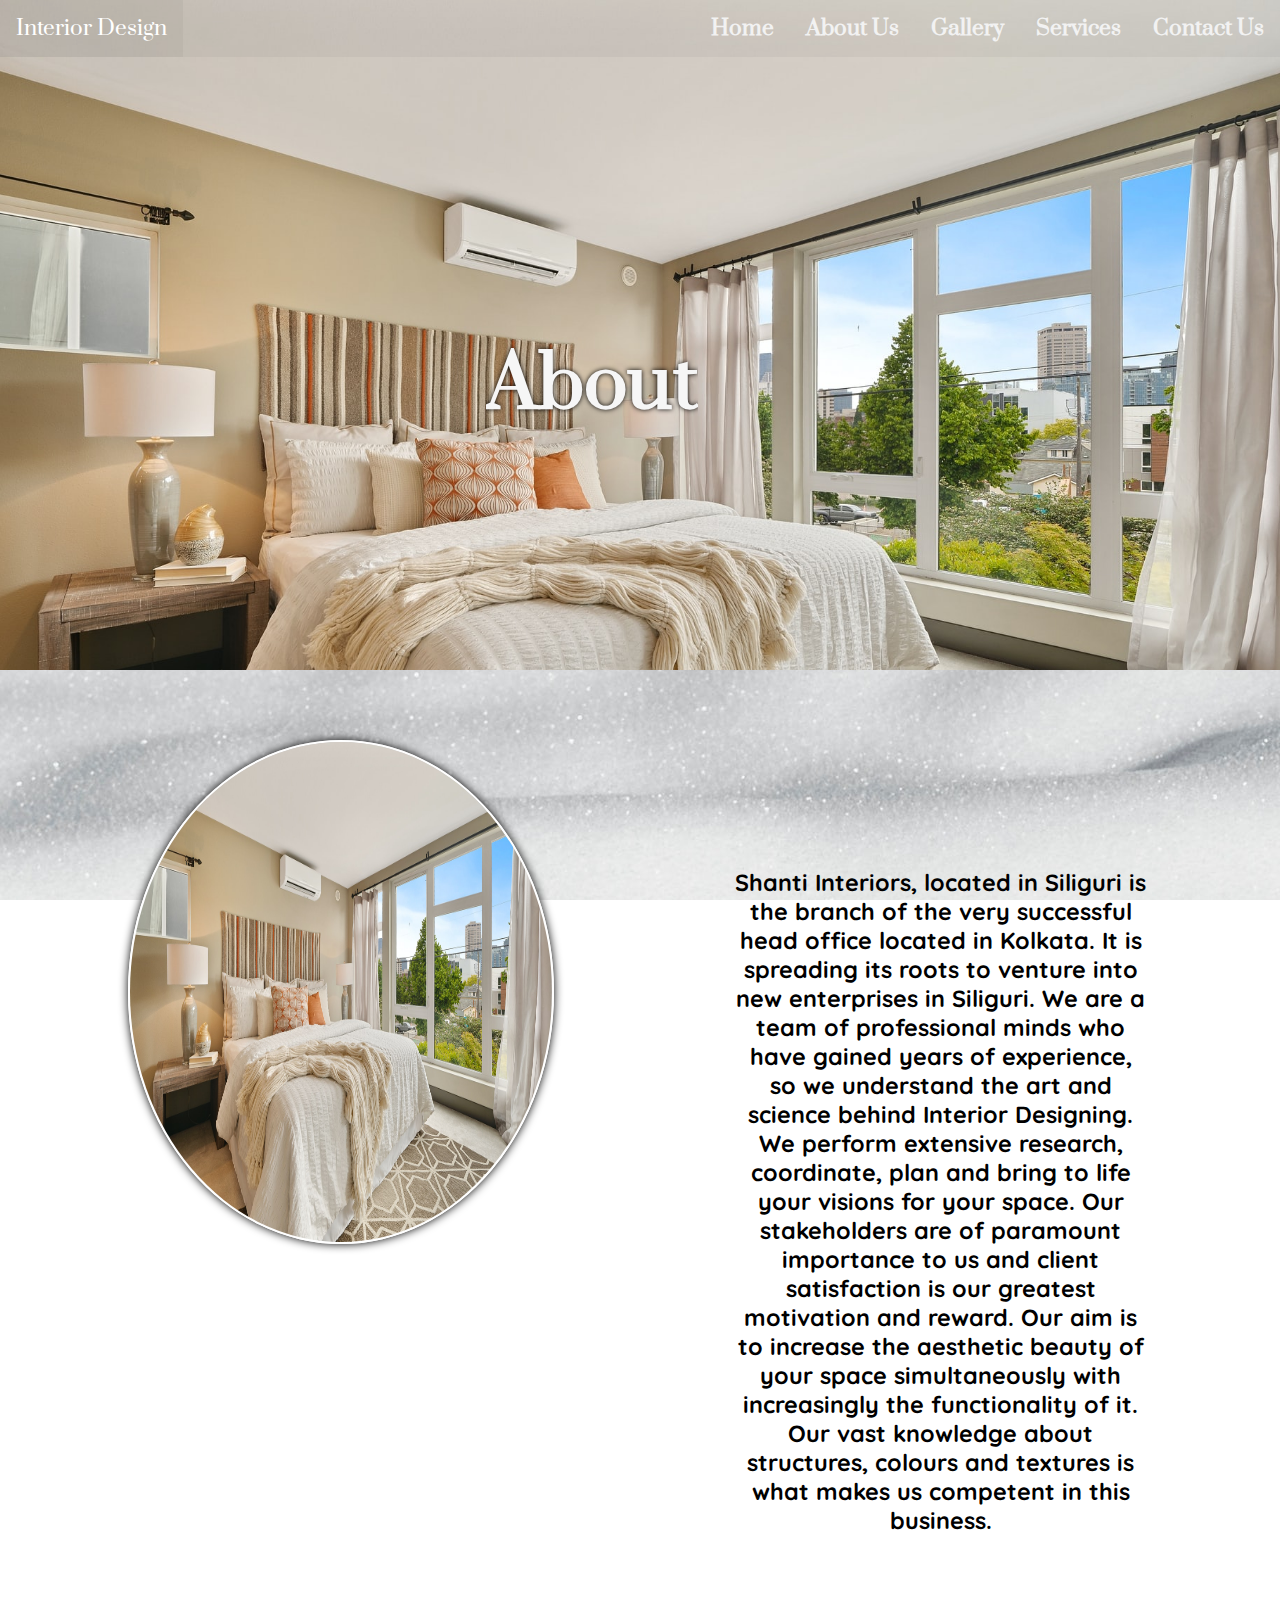
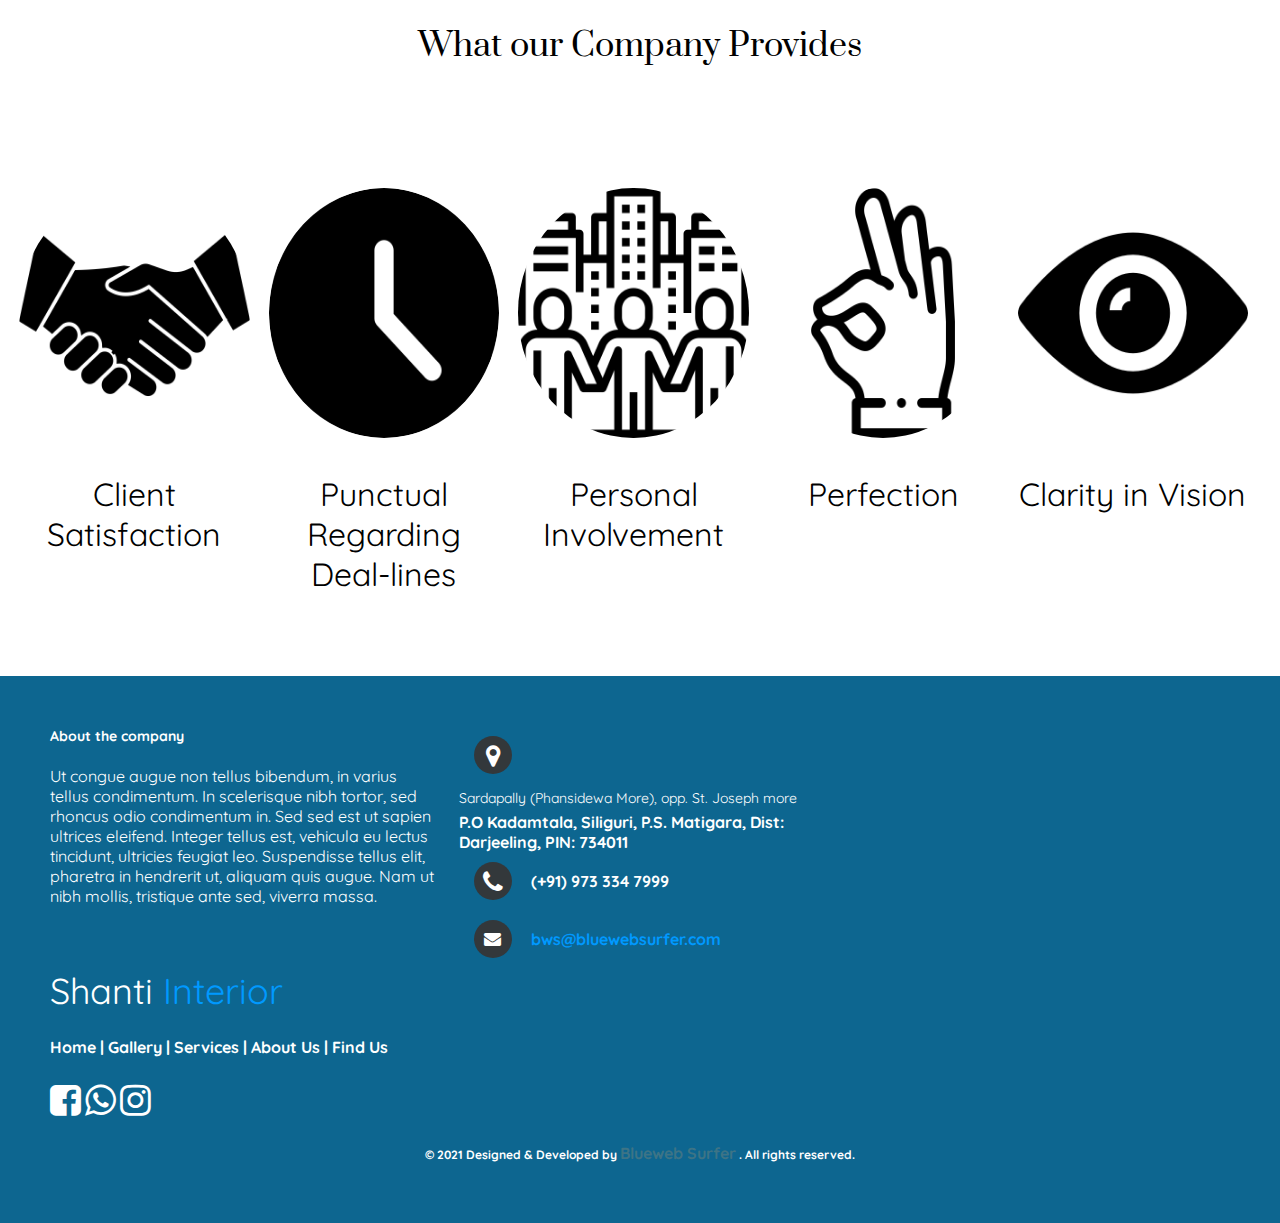
==== commit 2808f9d7: "sir int 3" ====
--- a/about.html
+++ b/about.html
@@ -2,7 +2,7 @@
 <html>
 
 <head>
-  <title></title>
+  <title>Shanti Interior</title>
   <link rel="stylesheet" type="text/css" href="css/about.css">
   <meta name="viewport" content="width=device-width, initial-scale=1">
   <link rel="preconnect" href="https://fonts.gstatic.com">
@@ -15,7 +15,7 @@
   <link href="https://fonts.googleapis.com/css2?family=RocknRoll+One&display=swap" rel="stylesheet">
 
   <link rel="preconnect" href="https://fonts.gstatic.com">
-  <link href="https://fonts.googleapis.com/css2?family=Original+Surfer&display=swap" rel="stylesheet">
+    <link href="https://fonts.googleapis.com/css2?family=Quicksand:wght@300&display=swap" rel="stylesheet">
 
   <link rel="preconnect" href="https://fonts.gstatic.com">
   <link href="https://fonts.googleapis.com/css2?family=Prata&display=swap" rel="stylesheet">
--- a/css/about.css
+++ b/css/about.css
@@ -1,5 +1,6 @@
 body {
   margin: 0;
+  font-family: 'Quicksand', sans-serif;
 }
 
 
@@ -173,6 +174,7 @@
   text-align: center;
   margin-top: 150px;
   padding: 5px;
+  font-size: 20px;
 }
 
 .center {
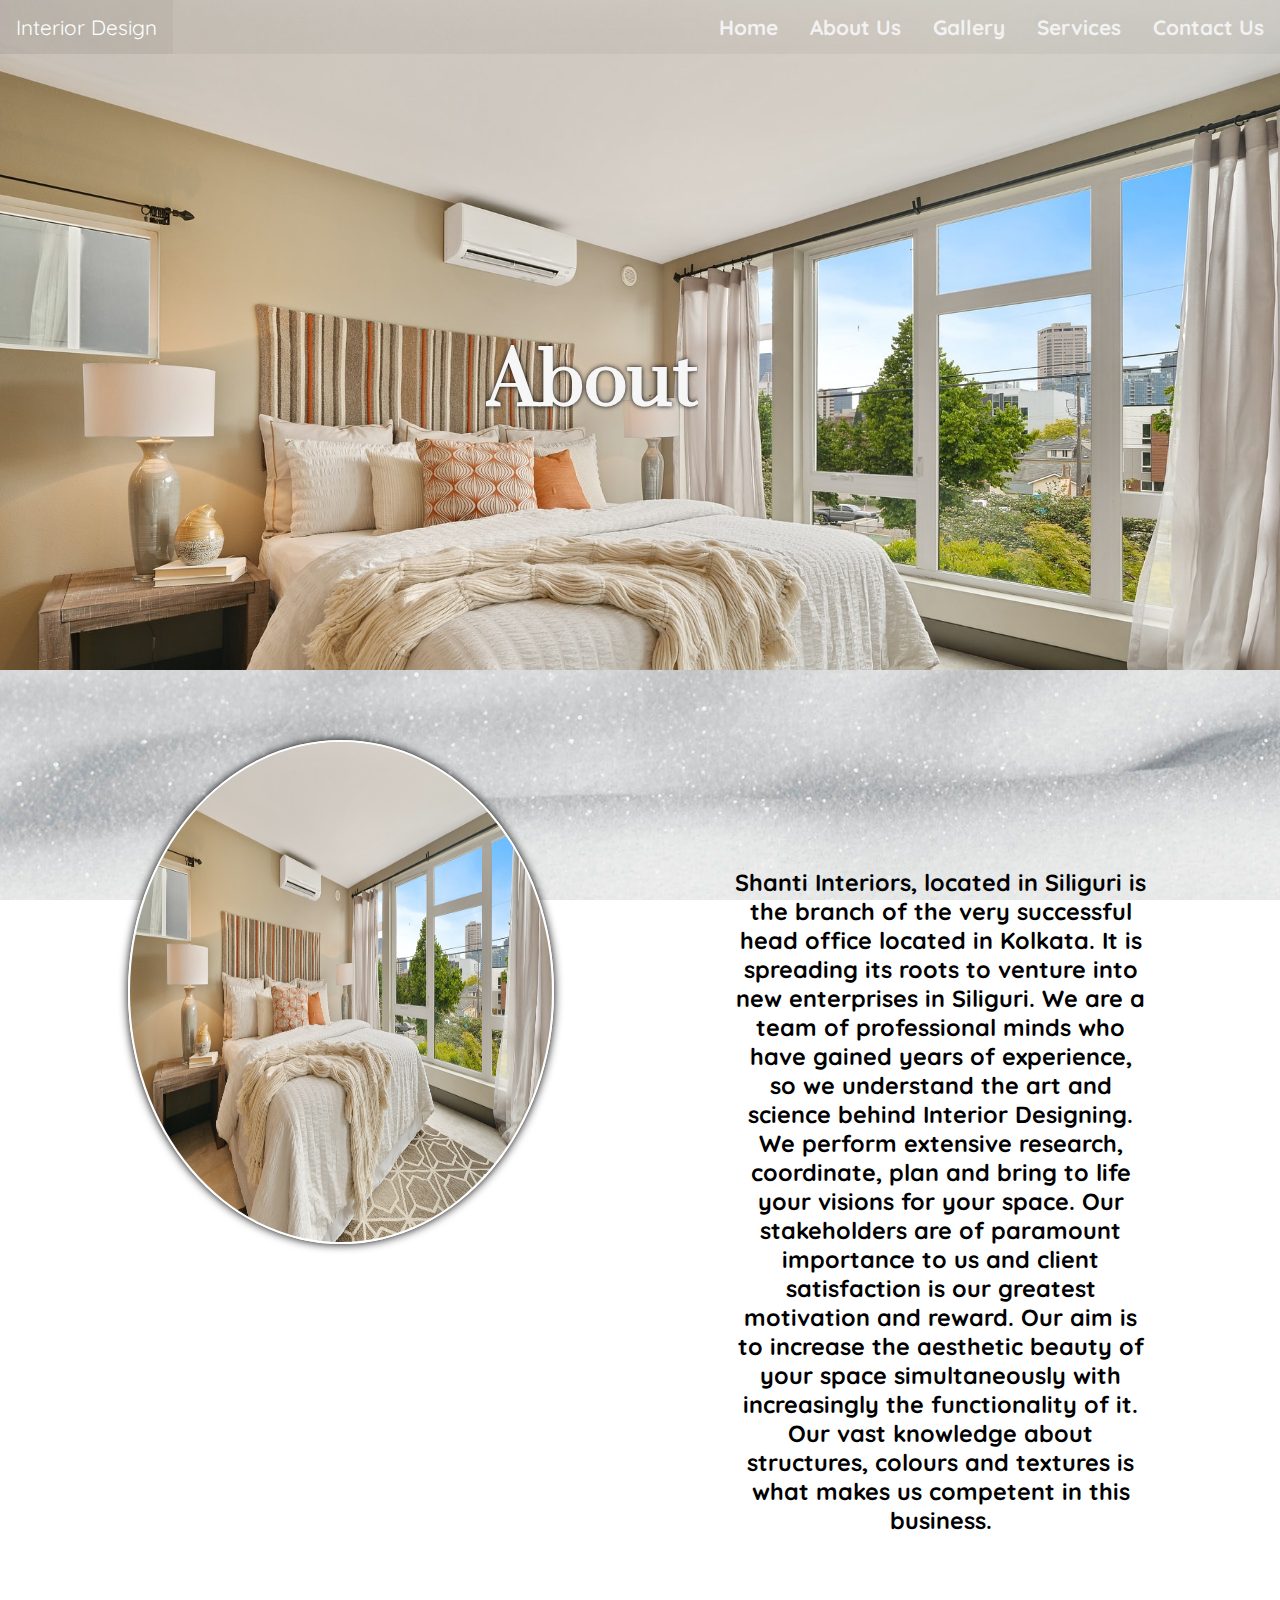
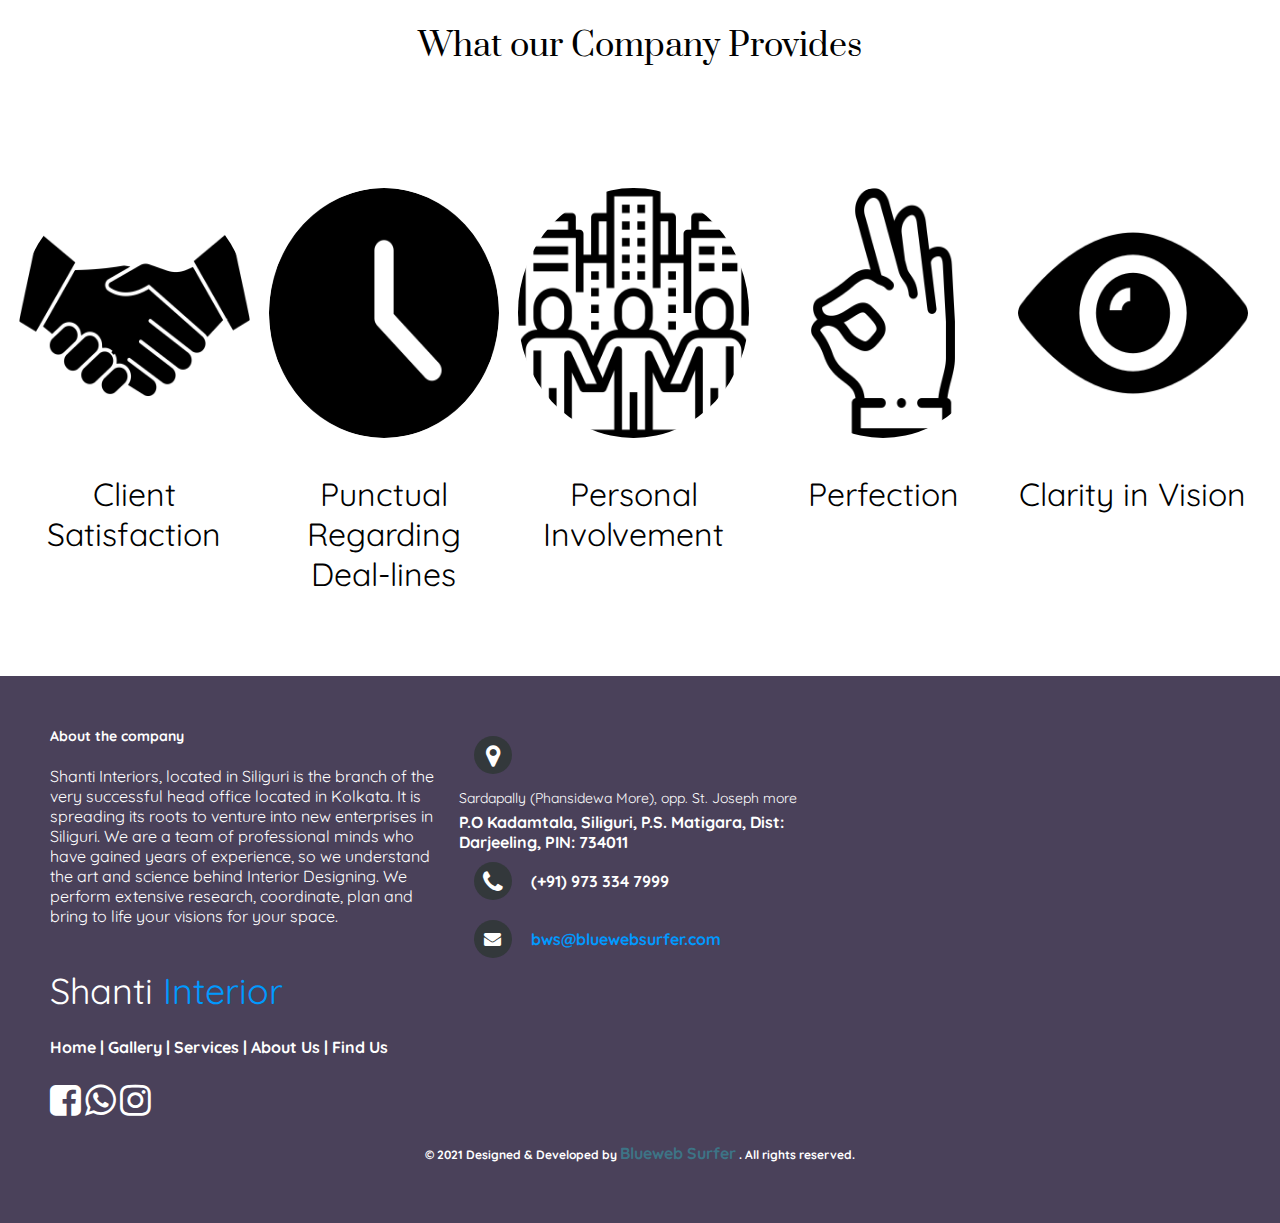
==== commit b4c3c890: "final" ====
--- a/about.html
+++ b/about.html
@@ -128,8 +128,7 @@
 <footer class="footer">
   <div class="footer-left col-md-4 col-sm-6">
     <p class="about">
-      <span> About the company</span> Ut congue augue non tellus bibendum, in varius tellus condimentum. In scelerisque nibh tortor, sed rhoncus odio condimentum in. Sed sed est ut sapien ultrices eleifend. Integer tellus est, vehicula eu lectus tincidunt,
-      ultricies feugiat leo. Suspendisse tellus elit, pharetra in hendrerit ut, aliquam quis augue. Nam ut nibh mollis, tristique ante sed, viverra massa.
+      <span> About the company</span> Shanti Interiors, located in Siliguri is the branch of the very successful head office located in Kolkata. It is spreading its roots to venture into new enterprises in Siliguri. We are a team of professional minds who have gained years of experience, so we understand the art and science behind Interior Designing. We perform extensive research, coordinate, plan and bring to life your visions for your space. 
     </p>
     
   </div>
--- a/css/about.css
+++ b/css/about.css
@@ -26,6 +26,7 @@
 .topnav {
   overflow: hidden;
   background-color: #3333330d;
+  
 
 }
 
@@ -38,12 +39,12 @@
   text-decoration: none;
   font-size: 1.3em;
   /*font-family: 'Original Surfer', cursive;*/
-  font-family: 'Prata', serif;
+  font-family: 'Quicksand', sans-serif;
 }
 
 .topnav a:hover {
   background-color: #3333330d;
-  color: #FE8484;
+  color: #0d6690;
 }
 
 .topnav a.active {
@@ -343,7 +344,7 @@
 /* footer */
 
 .footer {
-  background-color: #0d6690;
+  background-color: #4a415a;
   font-family: "Quicksand", sans-serif;
   text-align: left;
   font-family: sans-serif;
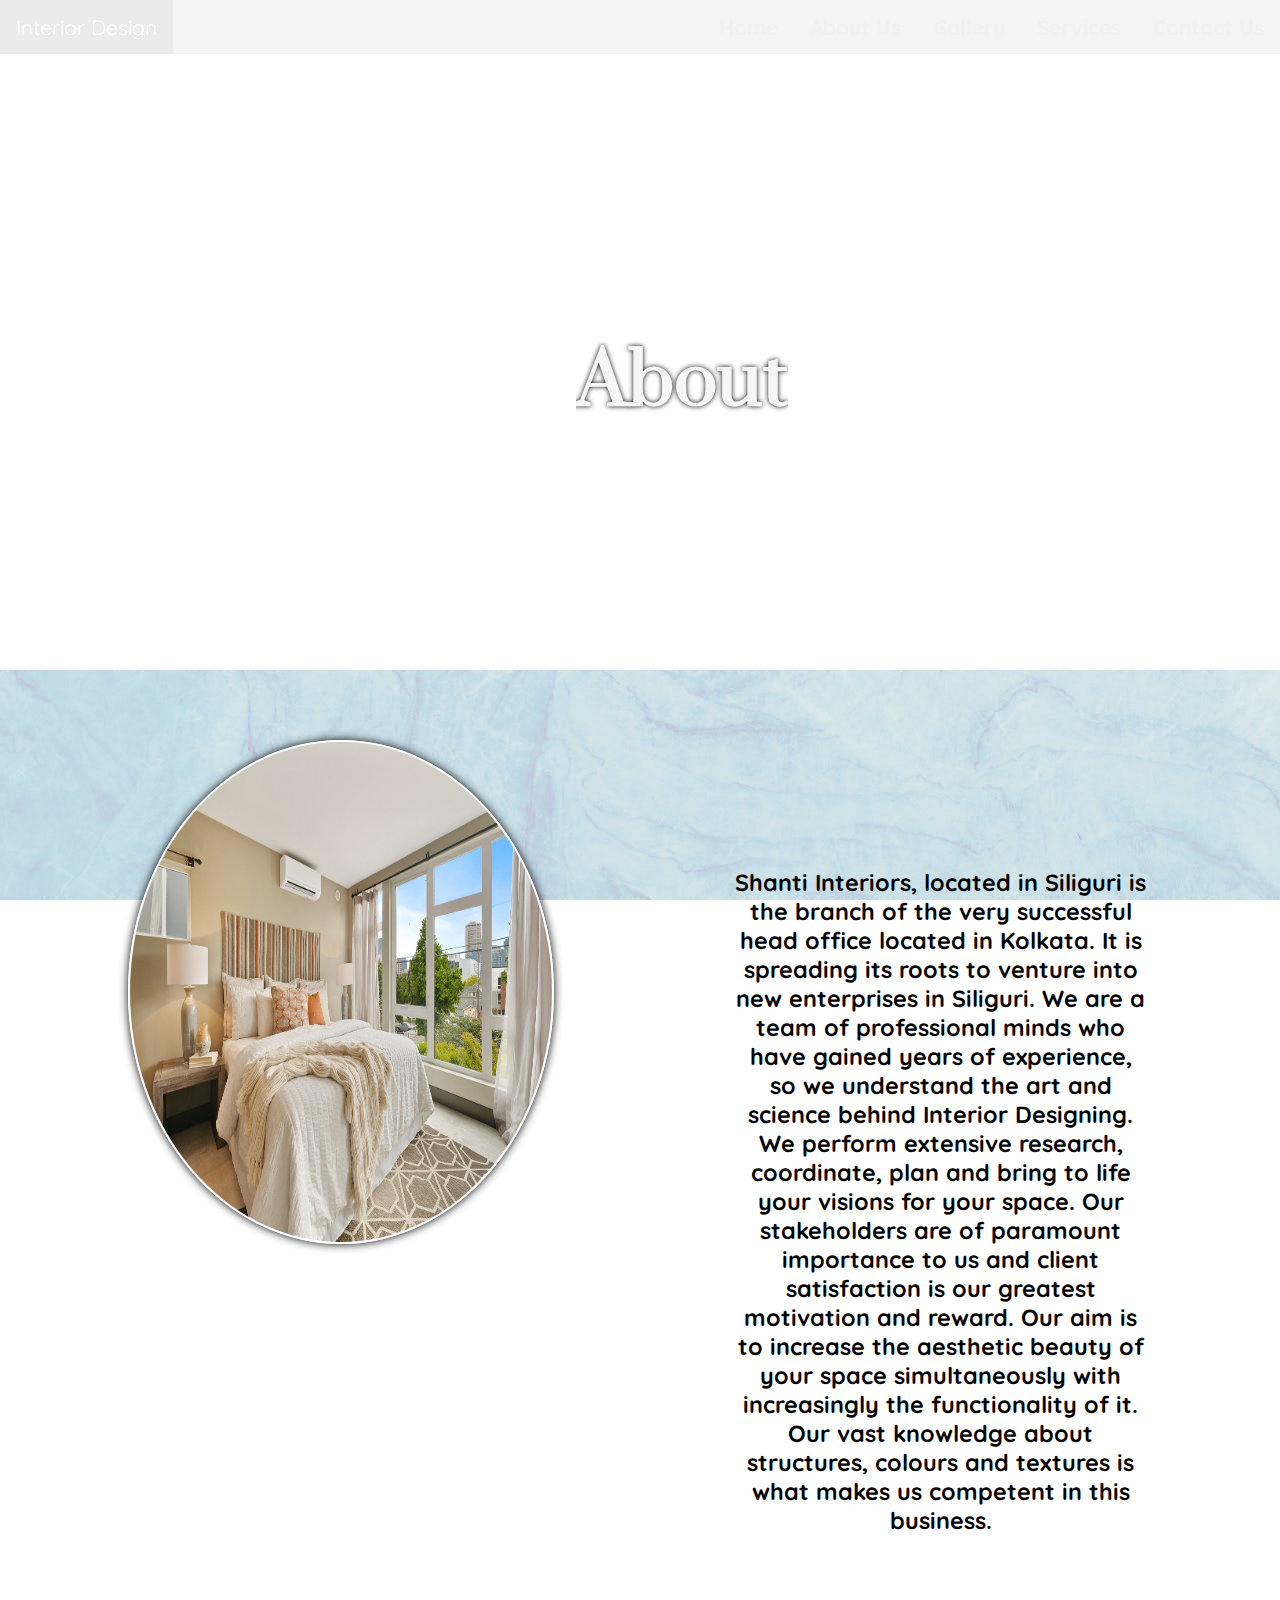
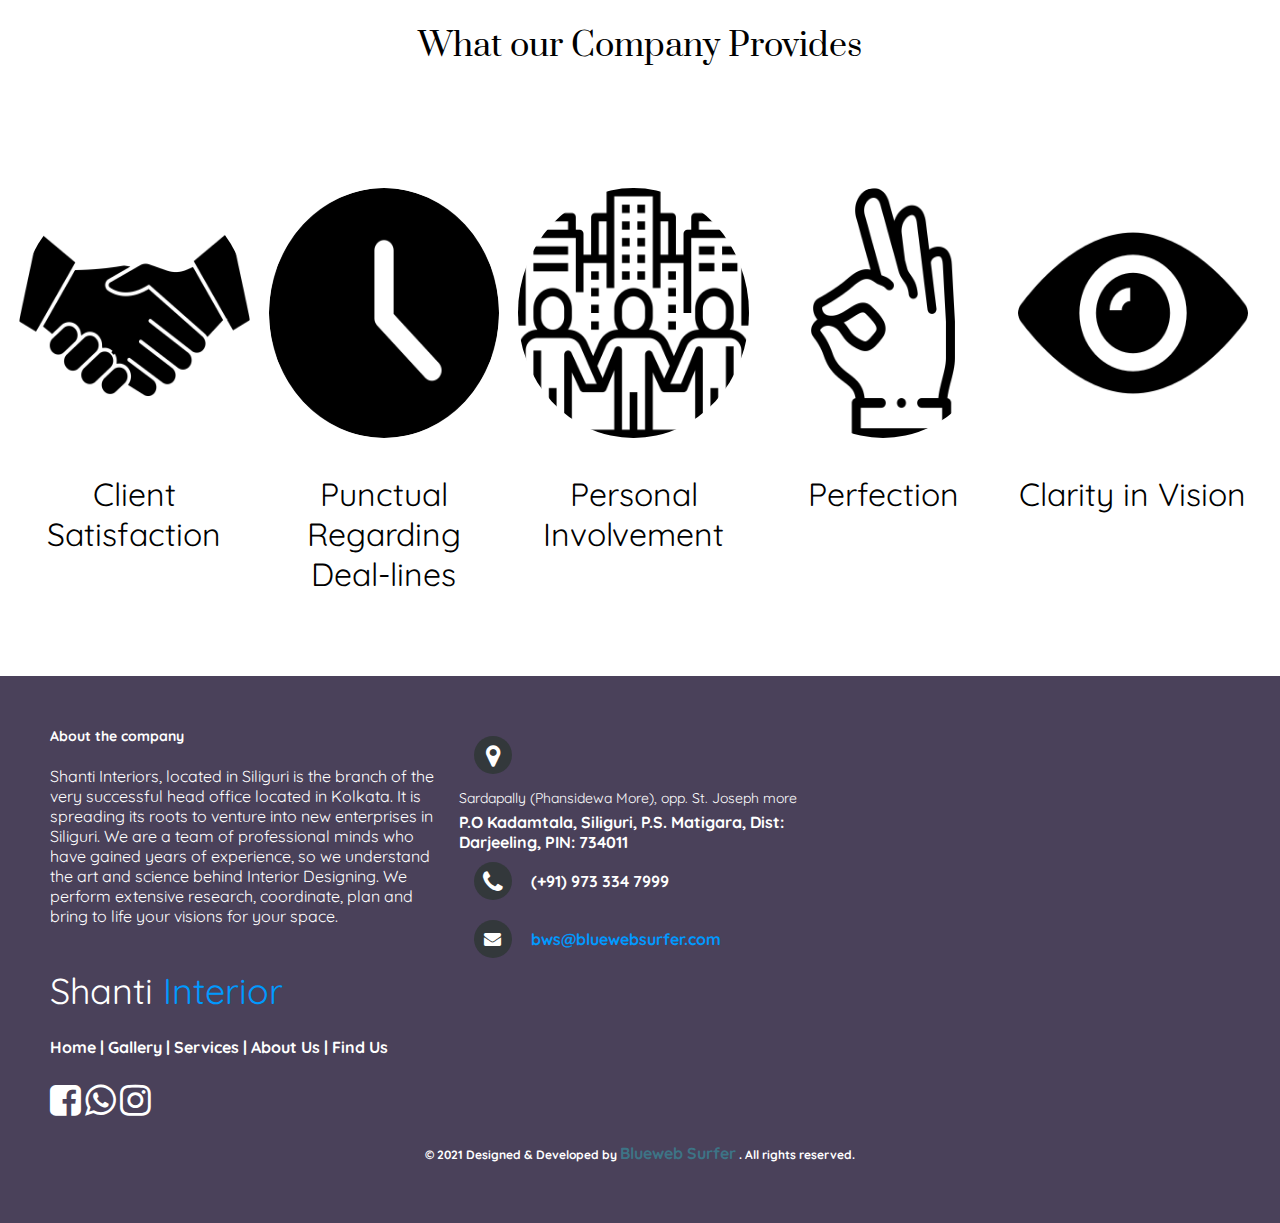
==== commit ad5dc803: "updated final" ====
--- a/about.html
+++ b/about.html
@@ -153,8 +153,8 @@
       <a href="index.html"> Home</a> |
       <a href="gallery.html"> Gallery</a> |
       <a href="service.html"> Services</a> |
-      <a href="aboutus.html"> About Us</a> |
-      <a href="findus.html"> Find Us</a>
+      <a href="about.html"> About Us</a> |
+      <a href="contact.html"> Find Us</a>
     </p>
     <p class="menu">
       <a href="www.facebook.com"><i class="fa fa-facebook-square" aria-hidden="true" style="font-size:36px"></i></a>
--- a/css/about.css
+++ b/css/about.css
@@ -5,7 +5,7 @@
 
 
 .bg-img{
-  background-image: url("../image/bed.jpg");
+  background-image: url("https://images.pexels.com/photos/5178080/pexels-photo-5178080.jpeg?auto=compress&cs=tinysrgb&dpr=2&h=650&w=940");
   min-height: 670px;
   width: 100%;
   /* Center and scale the image nicely */
@@ -83,7 +83,7 @@
 .note{
     float: left;
   margin-top: 280px;
-  margin-left: 38%;
+  margin-left: 45%;
   color: #f6f6f6;
 }
 .dar{
@@ -124,8 +124,8 @@
 
 
 
-.backimg{
-  background-image: url("../image/tiles.jpg");
+.backimg {
+  background-image: url("../image/background.jpeg");
   background-attachment: fixed;
   padding-top: 20px;
 }
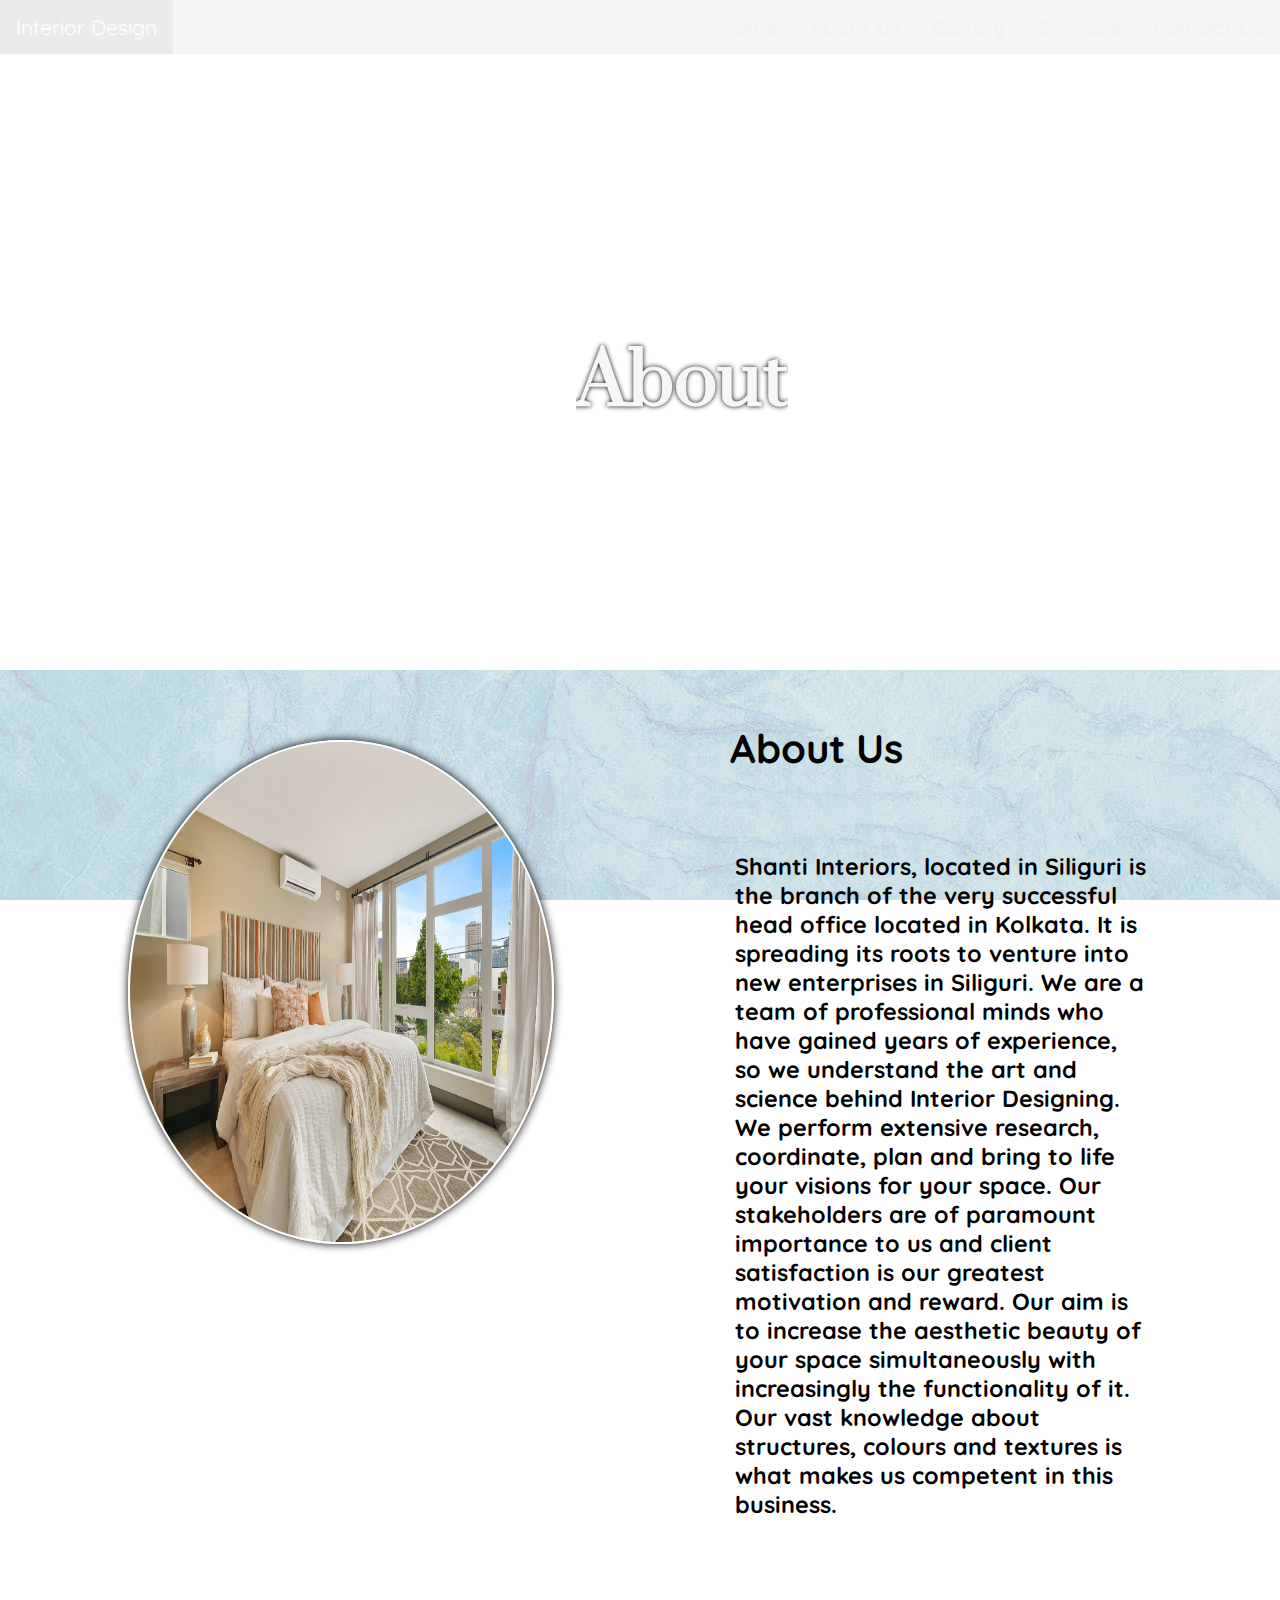
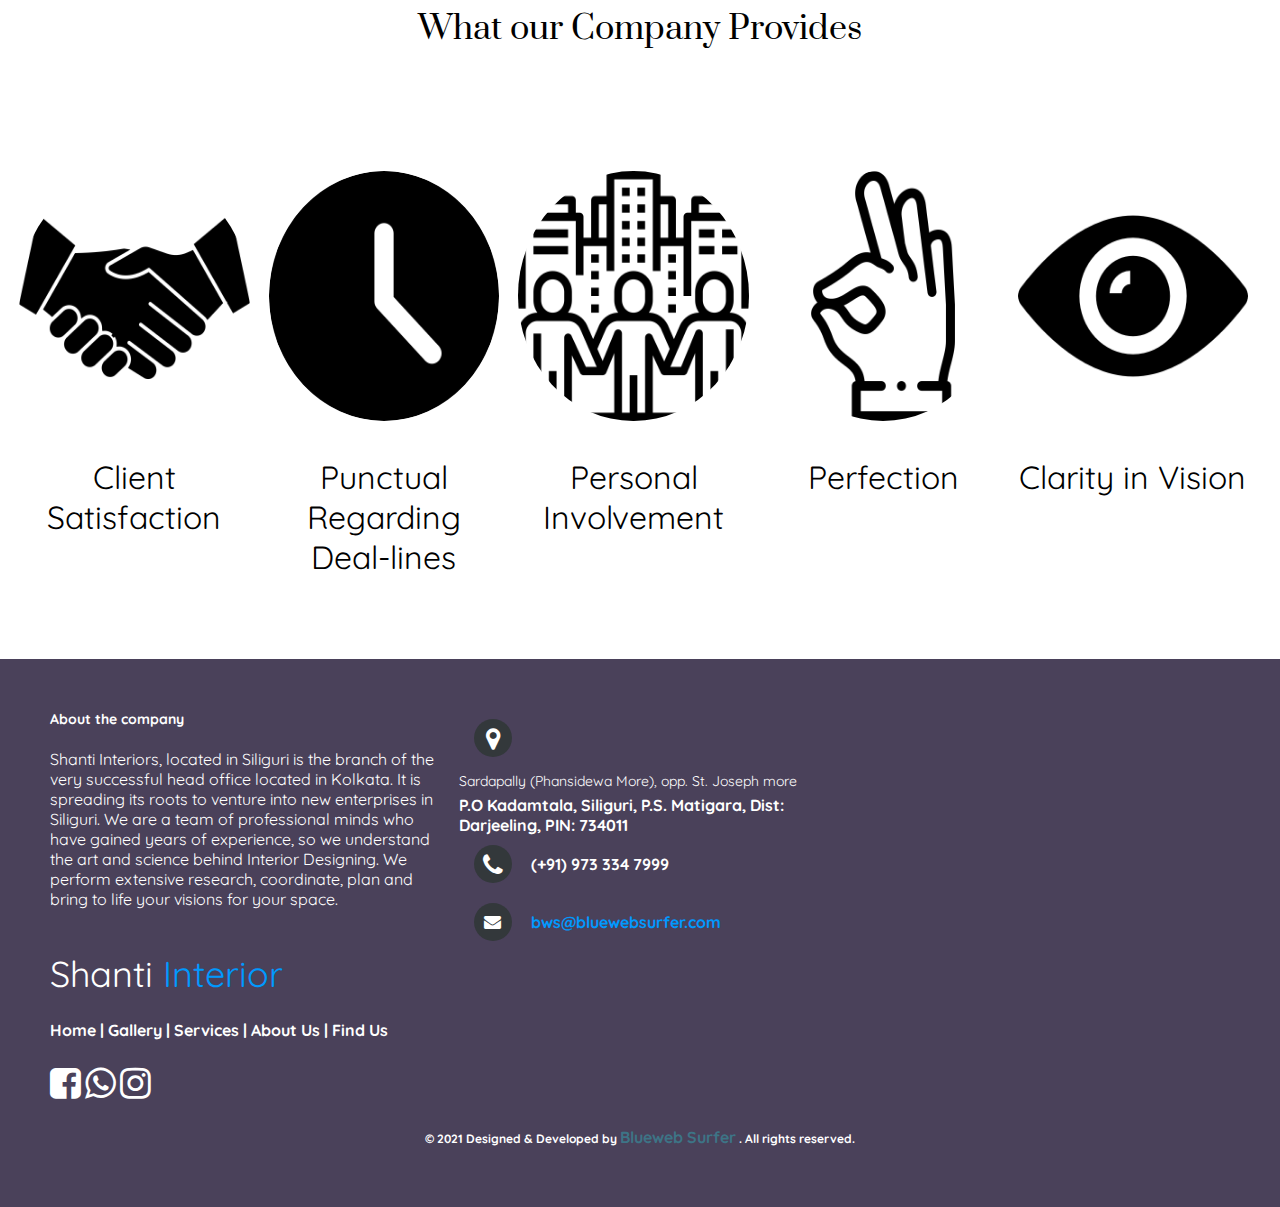
==== commit eeb23a33: "about" ====
--- a/about.html
+++ b/about.html
@@ -59,7 +59,7 @@
       </div>
 
       <div class="column2">
-     
+     <h2 style="font-size:40px;">About Us</h2>
         <div class="container">
           <h3>Shanti Interiors, located in Siliguri is the branch of the very successful head office located in Kolkata.
             It is spreading its roots to venture into new enterprises in Siliguri. We are a team of professional minds who have gained 
--- a/css/about.css
+++ b/css/about.css
@@ -172,8 +172,8 @@
 
 .container {
   /*padding: 2px 16px;*/
-  text-align: center;
-  margin-top: 150px;
+  text-align: left;
+  margin-top: 50px;
   padding: 5px;
   font-size: 20px;
 }
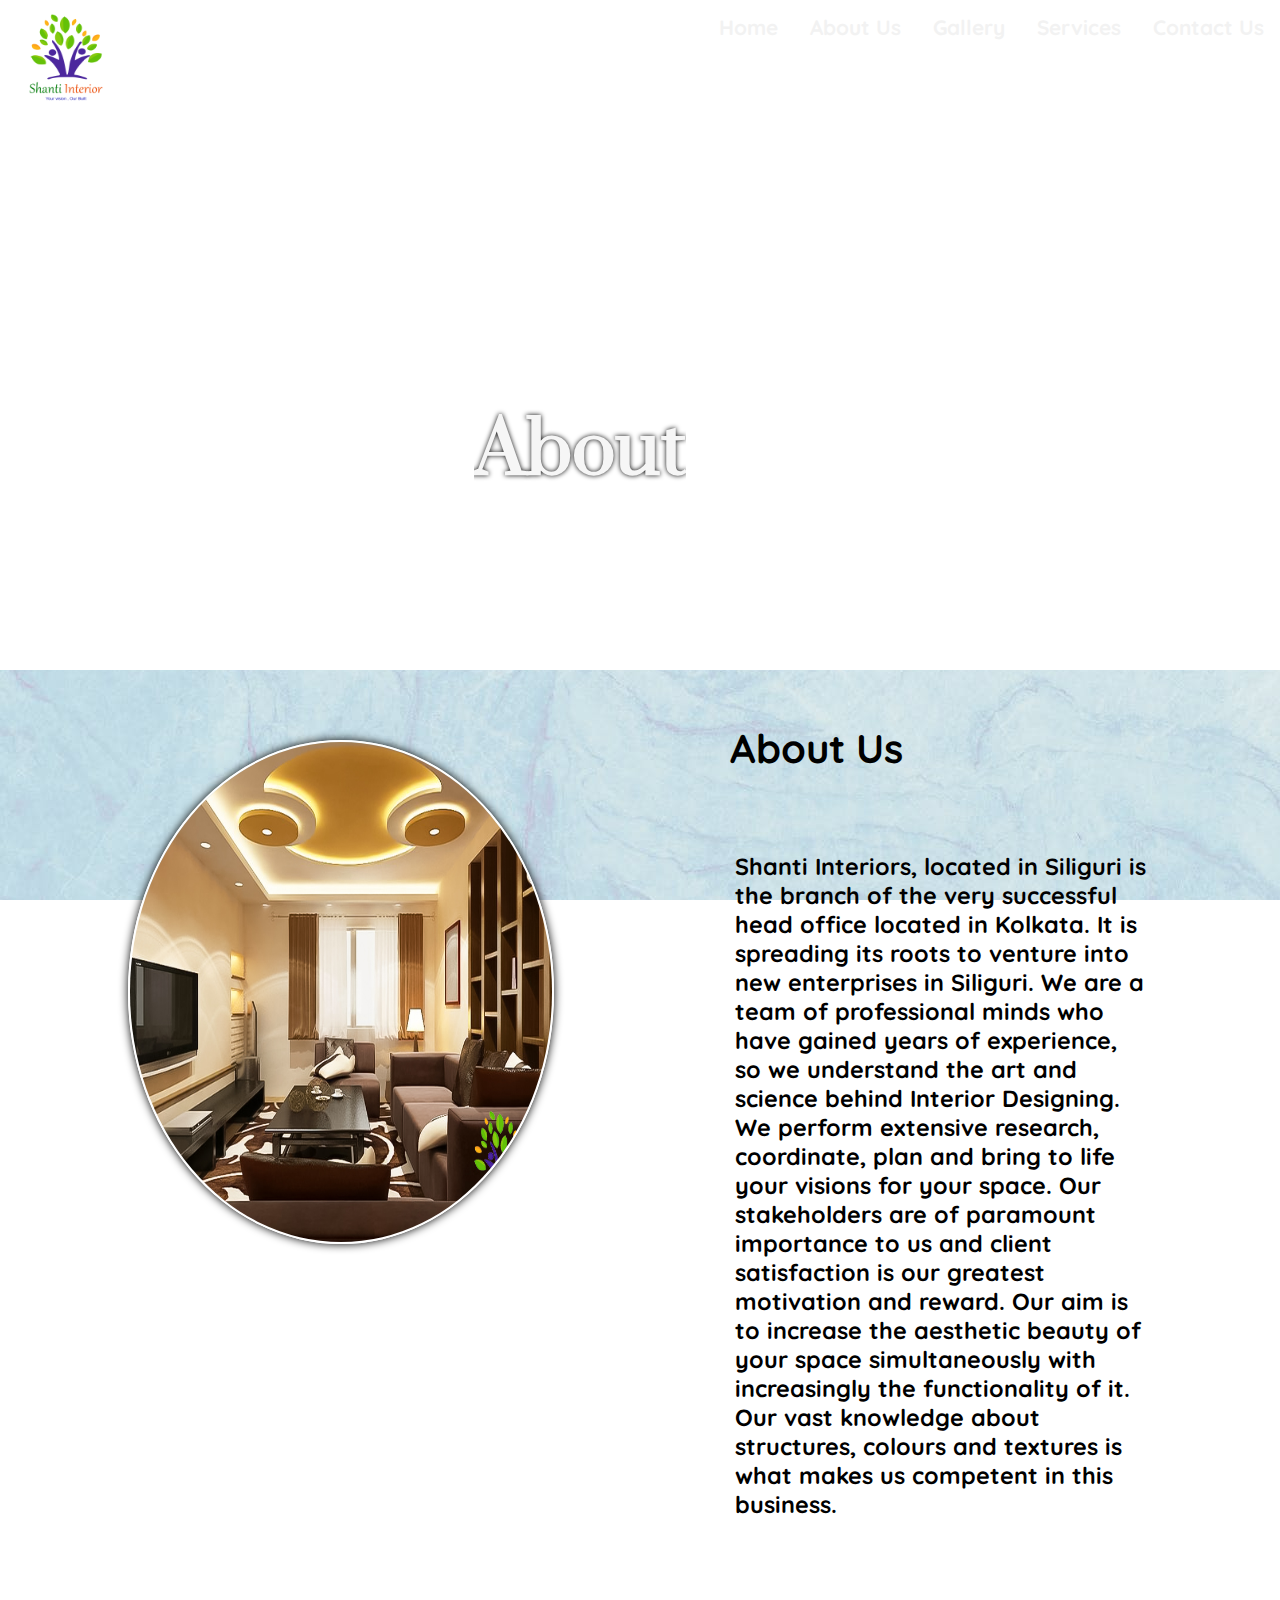
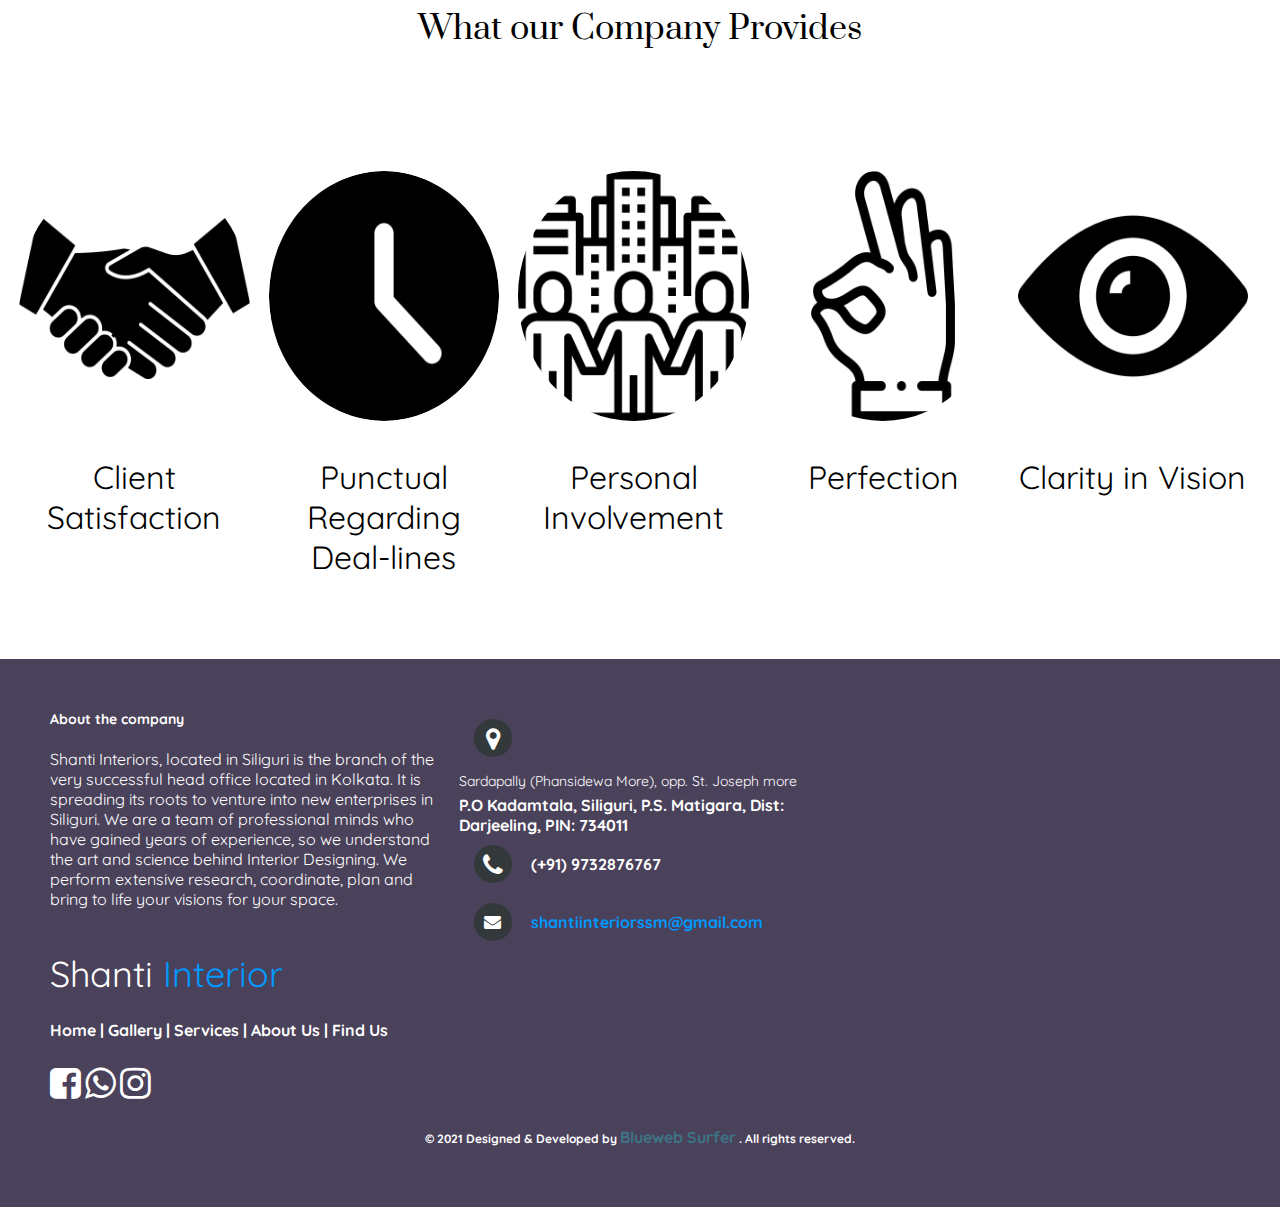
==== commit 7ba96ffd: "final update 5" ====
--- a/about.html
+++ b/about.html
@@ -10,7 +10,7 @@
   <link rel="stylesheet" href="https://cdnjs.cloudflare.com/ajax/libs/font-awesome/4.7.0/css/font-awesome.min.css">
   <link rel="preconnect" href="https://fonts.gstatic.com">
   <link href="https://fonts.googleapis.com/css2?family=Courgette&display=swap" rel="stylesheet">
-
+  <link rel="shortcut icon" href="image/bluesurfer-logo-1.png" type="image/x-icon">
   <link rel="preconnect" href="https://fonts.gstatic.com">
   <link href="https://fonts.googleapis.com/css2?family=RocknRoll+One&display=swap" rel="stylesheet">
 
@@ -27,7 +27,7 @@
   <div class="bg-img">
 
     <div class="topnav" id="myTopnav">
-      <a href="index.html" class="active">Interior Design</a>
+      <a href="index.html" class="active"><img src="./image/bluesurfer-logo-1.png" alt="Forest" style="width:100px" height="90px"></a>
       <a href="contact.html"><b>Contact Us</b></a>
       <a href="service.html"><b>Services</b></a>
       <a href="gallery.html"><b>Gallery</b></a>
@@ -53,7 +53,7 @@
 
     <div class="row">
       <div class="column">
-        <img src="image/bed.jpg" alt="Avatar" class="img5">
+        <img src="image/about555.jpg" alt="Avatar" class="img5">
         <div class="container">
         </div>
       </div>
@@ -140,11 +140,11 @@
     </div>
     <div>
       <i class="fa fa-phone"></i>
-      <p> (+91) 973 334 7999</p>
+      <p> (+91) 9732876767</p>
     </div>
     <div>
       <i class="fa fa-envelope"></i>
-      <p><a href="mailto:bws@bluewebsurfer.com"> bws@bluewebsurfer.com</a></p>
+      <p><a href="mailto:shantiinteriorssm@gmail.com"> shantiinteriorssm@gmail.com</a></p>
     </div>
   </div>
   <div class="footer-right col-md-4 col-sm-6">
--- a/css/about.css
+++ b/css/about.css
@@ -25,7 +25,7 @@
 
 .topnav {
   overflow: hidden;
-  background-color: #3333330d;
+  background-color: #33333300;
   
 
 }
@@ -48,7 +48,7 @@
 }
 
 .topnav a.active {
-  background-color: #3333330d;
+  background-color: #33333300;
   color: white;
   float: left;
 }
@@ -80,13 +80,20 @@
 }
 
 
-.note{
-    float: left;
+.note {
+  float: left;
   margin-top: 280px;
-  margin-left: 45%;
+  margin-left: 37%;
   color: #f6f6f6;
 }
-.dar{
+
+@media only screen and (max-width: 360px) {
+  .note {
+    margin-left: 12%;
+    
+  }
+}
+.dar {
   font-size: 3em;
   margin-bottom: 0;
   margin-top: 0;
@@ -96,15 +103,17 @@
   font-family: 'Prata', serif;
 }
 
-.dar h2{
+.dar h2 {
   margin-bottom: 0;
   margin-top: 0;
+  
 }
 
 div.dar {
   width: 100%;
   overflow: hidden;
 }
+
 div.dar {
   animation: 3s slide-right;
 }
@@ -115,7 +124,7 @@
     width: 300%;
   }
 
-  to{
+  to {
     margin-left: 0%;
     width: 100%;
   }
@@ -151,7 +160,12 @@
   box-shadow: 0 0 10px black;
   border: 2px solid white;
 }
-
+@media only screen and (max-width: 360px) {
+  .img5 {
+    height:362px
+    
+  }
+}
 /* Clearfix (clear floats) */
 .row::after {
   content: "";
